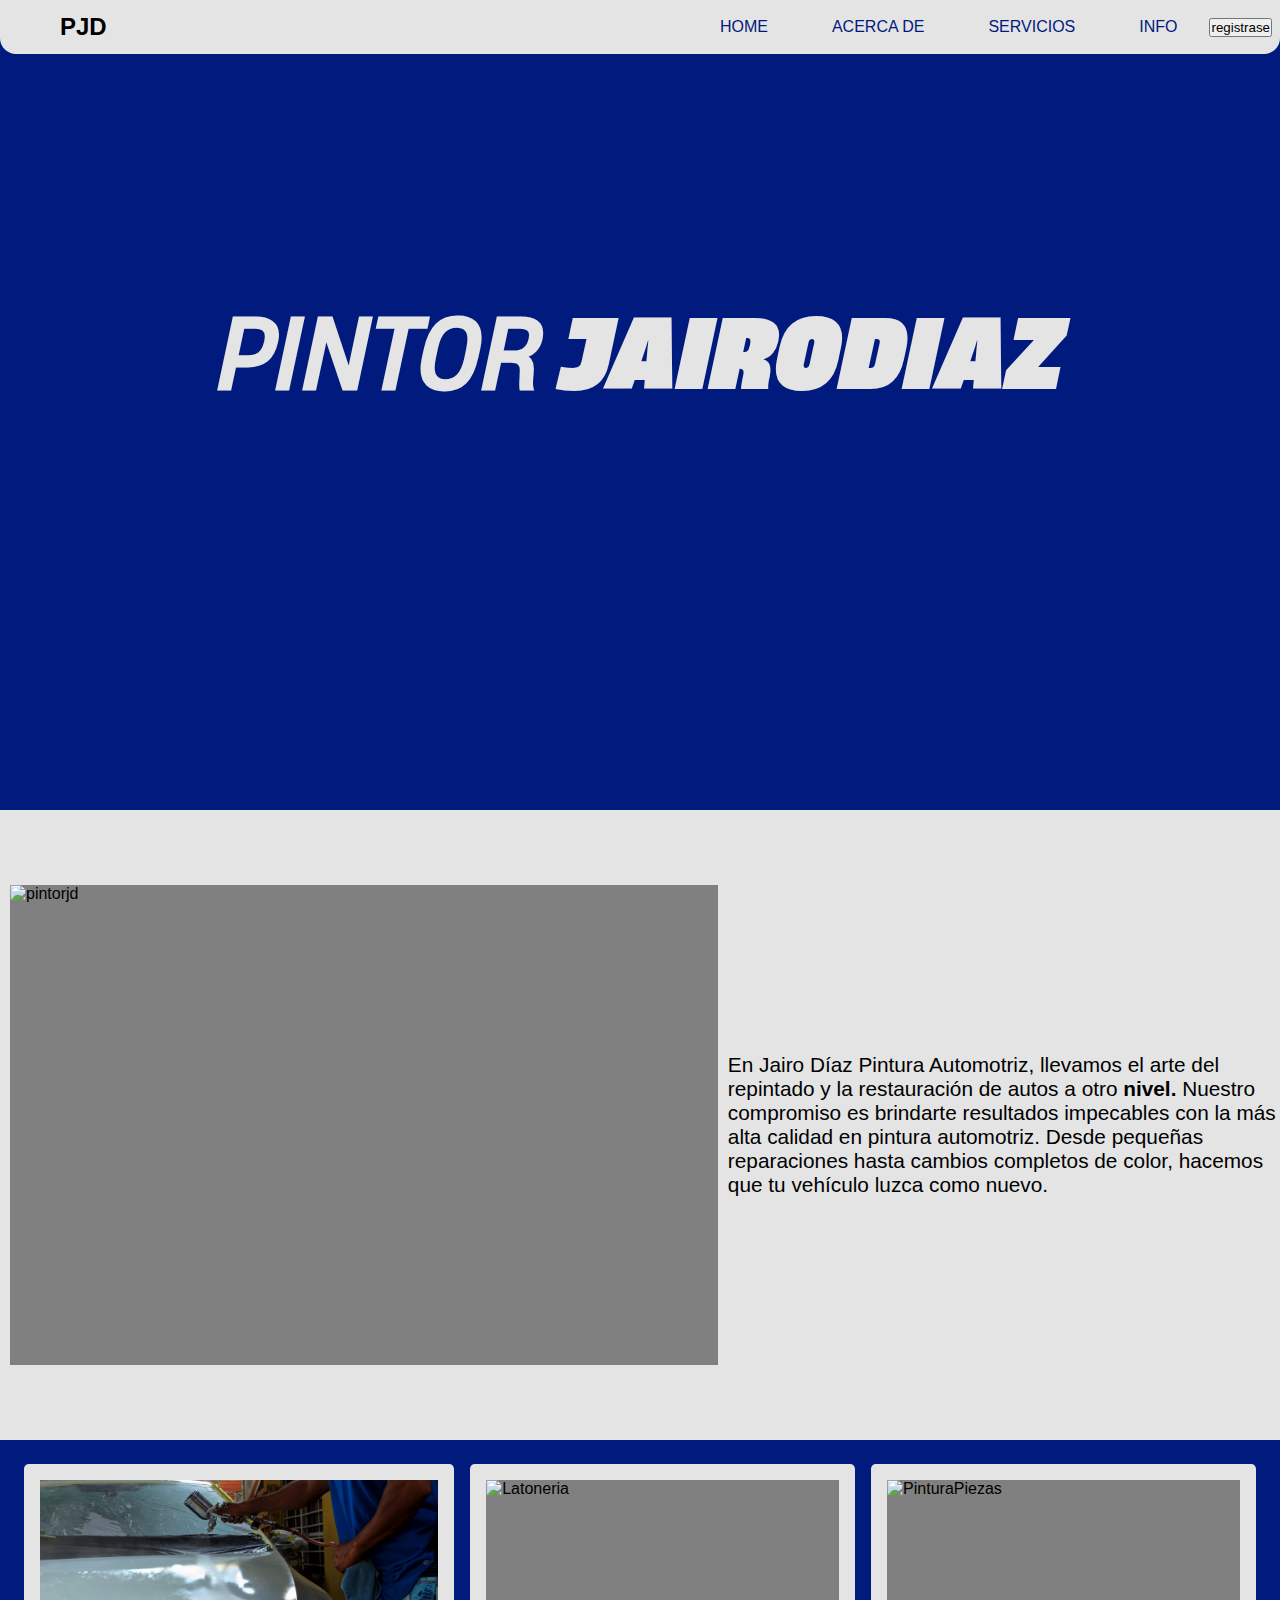
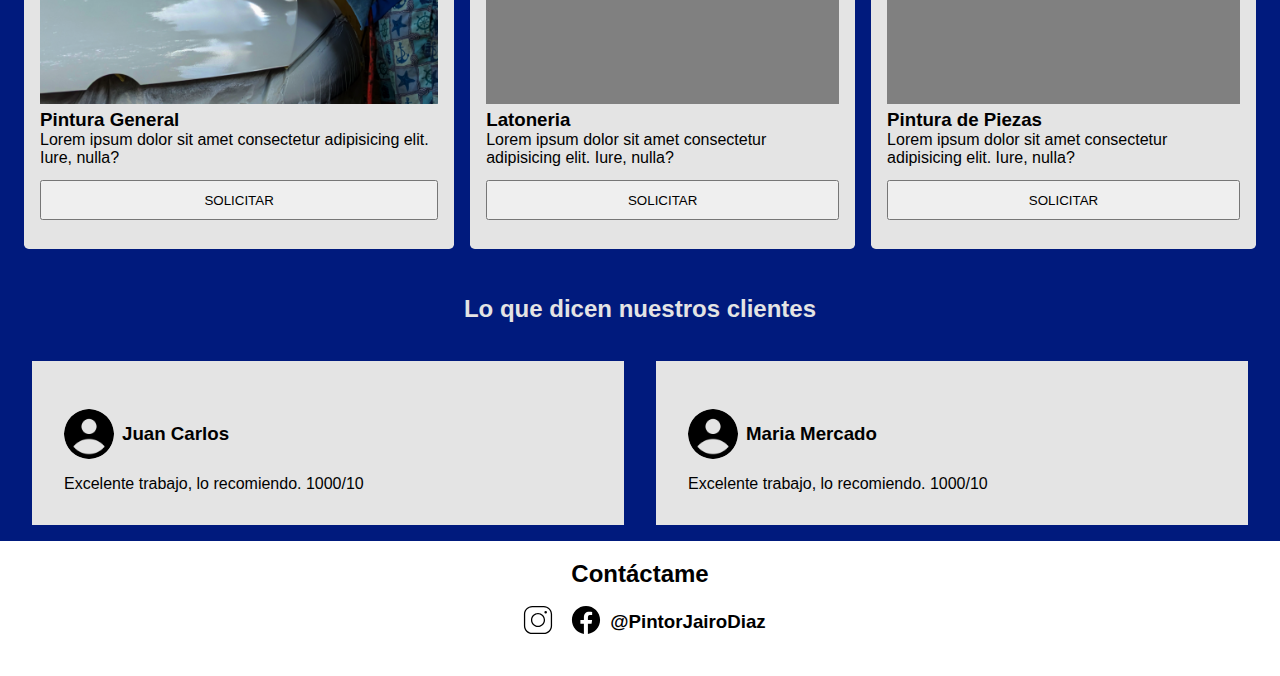
==== index.html @ e276ff49 "responsive" ====
<!DOCTYPE html>
<html lang="ES">
<head>
    <meta charset="UTF-8">
    <meta name="viewport" content="width=device-width, initial-scale=1.0">
    <title>Pintor Jairo Diaz</title>
    <link rel="stylesheet" href="styles.css">
</head>
<body>
    <header id="home">
        <nav>
            <h2>PJD</h2>
            <ul>
                <li><a href="#home">HOME</a></li>
                <li><a href="#acerca-de-mi">ACERCA DE</a></li>
                <li><a href="#Servicios">SERVICIOS</a></li>
                <li><a href="#info" >INFO</a></li>
                
            <a href="registrer.html"><button>registrase</button></a>
            </ul>
        </nav>

        <div class="header-text">
            <h1 class="header-text_1">PINTOR</h1><h1 class="header-text_2">JAIRODIAZ </h1>
        </div>

    </header>

    <section id="acerca-de-mi">
        <img src="#" alt="pintorjd">
        <p>En Jairo Díaz Pintura Automotriz, llevamos el arte del repintado y la restauración de autos a otro <b>nivel. </b>Nuestro compromiso es brindarte resultados impecables con la más alta calidad en pintura automotriz. Desde pequeñas reparaciones hasta cambios completos de color, hacemos que tu vehículo luzca como nuevo.</p>
    </section>

    <section id="Servicios">
        <div id="pintura-general" class="servicios-cap">
            <img src="imgs/pintura-general.png" alt="PinturaGeneral">
            <h3>Pintura General</h3>
            <p>Lorem ipsum dolor sit amet consectetur adipisicing elit. Iure, nulla?</p>
            <button type="button">SOLICITAR</button>
        </div>

        <div id="latoneria" class="servicios-cap">
            <img src="#" alt="Latoneria">
            <h3>Latoneria</h3>
            <p>Lorem ipsum dolor sit amet consectetur adipisicing elit. Iure, nulla?</p>
            <button type="button">SOLICITAR</button>
        </div>

        <div id="pintura-piezas" class="servicios-cap">
            <img src="imgs/pintura-piezas.png" alt="PinturaPiezas">
            <h3>Pintura de Piezas</h3>
            <p>Lorem ipsum dolor sit amet consectetur adipisicing elit. Iure, nulla?</p>
            <button type="button">SOLICITAR</button>
        </div>
        
    </section>

    <section id="reseñas">
        <h2 class="reseñas_text">Lo que dicen nuestros clientes</h2>
        <div class="reseñas_cards">

            <div class="resenas_cards-1 resenas_card">
                <div class="resenas_card-title">
                    <img src="imgs/user1.png" alt="icon">
                    <h3>Juan Carlos</h3>
                </div>
                <p>Excelente trabajo, lo recomiendo. 1000/10</p>
            </div>

            <div class="resenas_cards-2 resenas_card">
                <div class="resenas_card-title">
                    <img src="imgs/user1.png" alt="icon">
                    <h3>Maria Mercado</h3>
                </div>
                <p>Excelente trabajo, lo recomiendo. 1000/10</p>
            </div>

        </div>
    </section>

    <footer id="info">
        <h2>Contáctame</h2>
        <div class="redesSociales">
            <a href="https://www.instagram.com/pintor_jairodiaz/" target="_blank"><img src="imgs/instagram.svg" alt="ig"></a>
            <a href="https://www.facebook.com/profile.php?id=100071466829024" target="_blank"><img src="imgs/facebook.svg" alt="fb"></a>
            <h3>@PintorJairoDiaz</h3>
        </div>
    </footer>
    
    <script src="registrer.js"></script>
</body>
</html>
---- styles.css ----
:root{
    --blue : #001a7d;
    --gray :  #e4e4e4;
}

*{
    margin: 0;
    padding: 0;
    box-sizing: border-box;
}

@font-face {
    font-family: "heading-now";
    src: url('imgs/fonts/HeadingNowTrial-68HeavyItalic.ttf');
    font-weight: normal;
    font-style: normal;
}

@font-face {
    font-family: "heading-now-light";
    src: url('imgs/fonts/HeadingNowTrial-64RegularItalic.ttf');
}


body{
    font-family: Arial, Helvetica, sans-serif;
}

header{
    height: 90vh;
    width: auto;
    background-color: var(--blue);
/*    background-image: url(imgs/banner.png); */
    background-position: center;
    background-size: cover;
}

header nav{ /* barra de navegacion*/
    position: fixed; 
    top: 0;
    width: 100%;
    height: 6vh;
    display: flex;
    flex-direction: row;
    justify-content: space-between;
    align-items: center;
    z-index: 1000;
    background-color: var(--gray);
    border-radius: 0em 0em 1em 1em;
}

header nav h2{ margin: 0em 2.5em; }

nav ul{
    list-style: none;
    margin: 0em 0.5em;
    display: flex;
    align-items: center;
    justify-content: space-between;
}

nav ul li{
    display: inline;
    margin: 0em 2em;
}

nav ul li a{
    text-decoration: none;
    color: var(--blue);
}

nav ul li a:hover{
    color: #0733e4;
}

.header-text{
    display: flex;
    justify-content: center;
    align-items: center;
    height: 78vh;
    font-size: 3em;
    color: var(--gray);
}

.header-text_1 {
    font-family: "heading-now-light";
    margin-right: 0.2em;
}

.header-text_2 {
    font-family: "heading-now";
}

/* -------------ACERCA DE MI----------- */


#acerca-de-mi{
    height: 70vh;
    background-color: var(--gray);
    width: auto;
    display: flex;
    justify-content: center;
    align-items: center;
}

#acerca-de-mi img{
    background-color: gray;
    display: block;
    height: 30em;
    width: 50em;
    margin: 10px;
}

#acerca-de-mi p{
    width: 30em;
    font-size: 1.3em;
}

/* -------------SERVICIOS----------- */

#Servicios{
    height: auto;
    padding: 1em;
    width: auto;
    display: flex;
    justify-content: space-evenly;
    align-items: center;
    background-color: var(--blue);
}

.servicios-cap{
    display: flex;
    flex-direction: column;
    background-color: var(--gray);
    border-radius: 0.3em;
    padding: 1em;
    height: auto;
    width: auto;
    margin: 0.5em;

}

.servicios-cap img{
    width: auto;
    height: 14em;
    background-color: gray;
    object-fit: cover;
    margin-bottom: 0.3em;
    background-size: cover;
}

.servicios-cap p{
    width: auto;
}

.servicios-cap button{
    height: 3em;
    margin: 1em 0em;
    width: auto;
}

#reseñas {
    background-color: var(--blue);
    height: auto;
}

.reseñas_text{
    background-color: var(--blue);
    width: 100%;
    display: block;
    text-align: center;
    padding: 0.9em;
    color: var(--gray);
}

.reseñas_cards{
    background-color: var(--blue);
    display: flex;
    justify-content: center;
    align-items: center;
    padding: 1em;
}

.resenas_card{
    background-color: var(--gray);
    width: 50em;
    height: auto;
    margin: 0em 1em;
    padding: 2em;
}

.resenas_card-title{
    display: flex;
    margin: 1em 0em;
    align-items: center;
}

.resenas_card img{
    margin: 0em 0.5em 0em 0em;
    height: 50px;
    width: 50px;
    border-radius: 50%;
}

footer{
    display: flex;
    flex-direction: column;
    justify-content: center;
    align-items: center;
    height: 15vh;
}

.redesSociales{
    display: flex;
    justify-content: center;
    align-items: center;
    margin: 1em 0em;
}

.redesSociales img{
    height: 2em;
    width: 2em;
    margin: 0em 0.5em;
}


/*--- TABLETS ---*/

@media (min-width: 601px) and (max-width: 1024px) {

    #Servicios{
        display: block;
        padding: 0em 12em;
    }

}
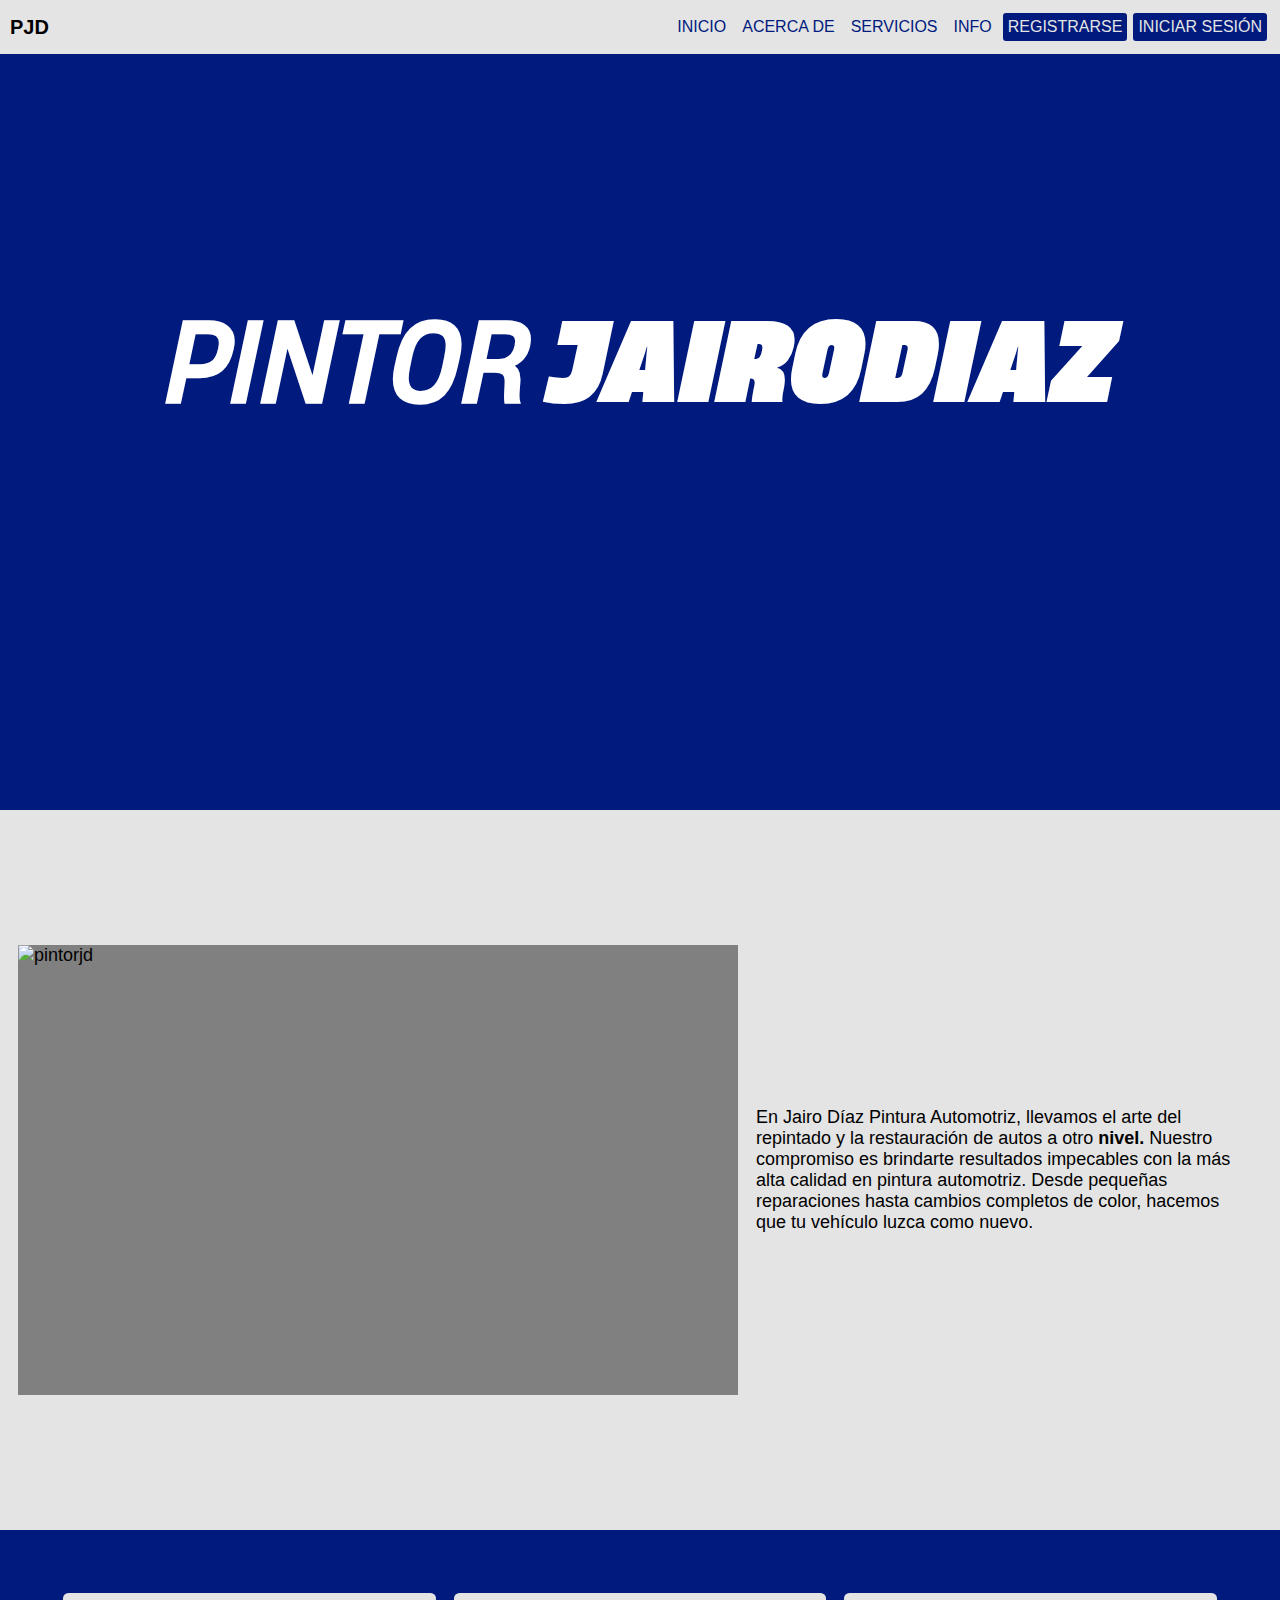
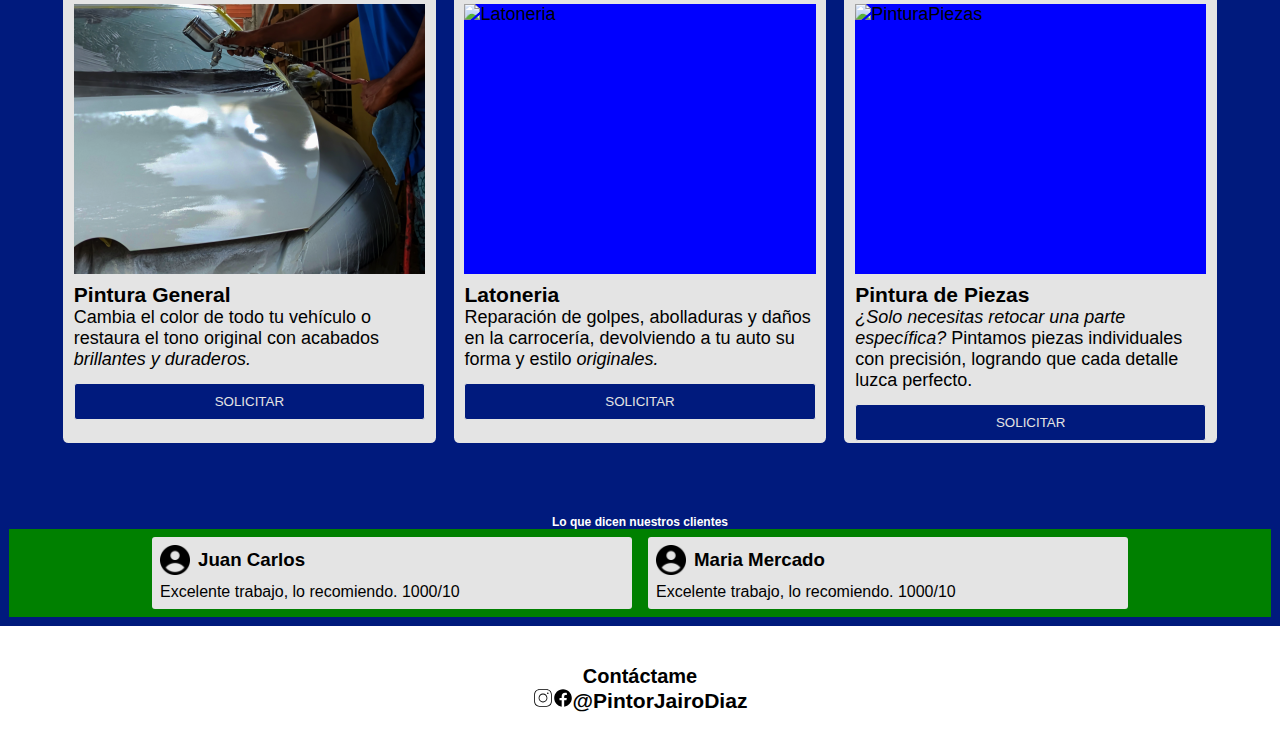
==== commit 72686e99: "masresponsive" ====
--- a/index.html
+++ b/index.html
@@ -11,12 +11,13 @@
         <nav>
             <h2>PJD</h2>
             <ul>
-                <li><a href="#home">HOME</a></li>
+                <li><a href="#home">INICIO</a></li>
                 <li><a href="#acerca-de-mi">ACERCA DE</a></li>
                 <li><a href="#Servicios">SERVICIOS</a></li>
                 <li><a href="#info" >INFO</a></li>
                 
-            <a href="registrer.html"><button>registrase</button></a>
+            <a href="registrer.html"><button class="registrar">REGISTRARSE</button></a>
+            <a href="registrer.html"><button class="iniciar">INICIAR SESIÓN</button></a>
             </ul>
         </nav>
 
@@ -31,25 +32,25 @@
         <p>En Jairo Díaz Pintura Automotriz, llevamos el arte del repintado y la restauración de autos a otro <b>nivel. </b>Nuestro compromiso es brindarte resultados impecables con la más alta calidad en pintura automotriz. Desde pequeñas reparaciones hasta cambios completos de color, hacemos que tu vehículo luzca como nuevo.</p>
     </section>
 
-    <section id="Servicios">
+    <section id="servicios">
         <div id="pintura-general" class="servicios-cap">
             <img src="imgs/pintura-general.png" alt="PinturaGeneral">
             <h3>Pintura General</h3>
-            <p>Lorem ipsum dolor sit amet consectetur adipisicing elit. Iure, nulla?</p>
+            <p>Cambia el color de todo tu vehículo o restaura el tono original con acabados <i>brillantes y duraderos.</i></p>
             <button type="button">SOLICITAR</button>
         </div>
 
         <div id="latoneria" class="servicios-cap">
             <img src="#" alt="Latoneria">
             <h3>Latoneria</h3>
-            <p>Lorem ipsum dolor sit amet consectetur adipisicing elit. Iure, nulla?</p>
+            <p>Reparación de golpes, abolladuras y daños en la carrocería, devolviendo a tu auto su forma y estilo <i>originales.</i></p>
             <button type="button">SOLICITAR</button>
         </div>
 
         <div id="pintura-piezas" class="servicios-cap">
             <img src="imgs/pintura-piezas.png" alt="PinturaPiezas">
             <h3>Pintura de Piezas</h3>
-            <p>Lorem ipsum dolor sit amet consectetur adipisicing elit. Iure, nulla?</p>
+            <p><i>¿Solo necesitas retocar una parte específica?</i> Pintamos piezas individuales con precisión, logrando que cada detalle luzca perfecto.</p>
             <button type="button">SOLICITAR</button>
         </div>
         
--- a/styles.css
+++ b/styles.css
@@ -24,61 +24,56 @@
 
 body{
     font-family: Arial, Helvetica, sans-serif;
-}
-
-header{
-    height: 90vh;
-    width: auto;
-    background-color: var(--blue);
-/*    background-image: url(imgs/banner.png); */
-    background-position: center;
-    background-size: cover;
-}
-
-header nav{ /* barra de navegacion*/
-    position: fixed; 
-    top: 0;
-    width: 100%;
-    height: 6vh;
+    width: 100vw;
+    margin: 0;
+    font-size: 16px;
+}
+
+#home{
+    background-color: var(--blue);
+    height: 80vh;
+}
+
+#home h2{
+    font-size: 16px;
+}
+
+#home nav{
+    width: 100vw;
+    height: auto;
+    position: fixed;
+    background-color: var(--gray);
+    display: flex;
+    justify-content: space-between;
+    align-items: center;
+    padding: 10px;
+    font-size: 0px;
+    z-index: 100;
+}
+
+#home nav ul{
+    list-style: none;
     display: flex;
     flex-direction: row;
-    justify-content: space-between;
-    align-items: center;
-    z-index: 1000;
-    background-color: var(--gray);
-    border-radius: 0em 0em 1em 1em;
-}
-
-header nav h2{ margin: 0em 2.5em; }
-
-nav ul{
-    list-style: none;
-    margin: 0em 0.5em;
-    display: flex;
-    align-items: center;
-    justify-content: space-between;
-}
-
-nav ul li{
-    display: inline;
-    margin: 0em 2em;
-}
-
-nav ul li a{
+    justify-content: center;
+    align-items: center;
+}
+
+#home nav ul li a{
     text-decoration: none;
     color: var(--blue);
-}
-
-nav ul li a:hover{
-    color: #0733e4;
-}
-
-.header-text{
-    display: flex;
-    justify-content: center;
-    align-items: center;
-    height: 78vh;
-    font-size: 3em;
+    margin: 0em 0.5em;
+}
+
+#home nav a button{
+    width: auto;
+    padding: 5px;
+    font-size: 6px;
+    margin: 0em 0.5em;
+    border: none;
+    border-radius: 3px;
+    margin: 3px;
+    background-color: var(--blue);
     color: var(--gray);
 }
 
@@ -91,41 +86,48 @@
     font-family: "heading-now";
 }
 
-/* -------------ACERCA DE MI----------- */
+#home .header-text{
+    display: flex;
+    justify-content: center;
+    align-items: center;
+    height: 80vh;
+    color: white;
+}
+
 
 
 #acerca-de-mi{
-    height: 70vh;
+    width: auto;
+    height: 60vh;
+    display: flex;
+    flex-direction: column;
+    justify-content: center;
+    align-items: center;
     background-color: var(--gray);
-    width: auto;
-    display: flex;
-    justify-content: center;
-    align-items: center;
+    padding: 1em;
 }
 
 #acerca-de-mi img{
     background-color: gray;
     display: block;
-    height: 30em;
-    width: 50em;
-    margin: 10px;
+    min-height: 10em;
+    min-width: 18em;
 }
 
 #acerca-de-mi p{
-    width: 30em;
-    font-size: 1.3em;
-}
-
-/* -------------SERVICIOS----------- */
-
-#Servicios{
+    max-width: 18em;
+    margin-top: 1em;
     height: auto;
-    padding: 1em;
-    width: auto;
-    display: flex;
-    justify-content: space-evenly;
-    align-items: center;
-    background-color: var(--blue);
+    position: relative;
+}
+
+#servicios{
+    display: flex;
+    flex-direction: column;
+    justify-content: center;
+    align-items: center;
+    background-color: var(--blue);
+    padding: 3em;
 }
 
 .servicios-cap{
@@ -133,73 +135,67 @@
     flex-direction: column;
     background-color: var(--gray);
     border-radius: 0.3em;
-    padding: 1em;
+    padding: 0.6em;
     height: auto;
     width: auto;
     margin: 0.5em;
-
-}
-
-.servicios-cap img{
-    width: auto;
-    height: 14em;
+}
+
+.servicios-cap p{
+    max-width: 100%;
+}
+
+#servicios img{
+    margin-bottom: 0.5em;
+    object-fit: cover;
+    max-height: 10em;
     background-color: gray;
-    object-fit: cover;
-    margin-bottom: 0.3em;
-    background-size: cover;
-}
-
-.servicios-cap p{
-    width: auto;
 }
 
 .servicios-cap button{
+    width: auto;
     height: 3em;
+    border: 1px solid var(--gray);
+    padding: 10px;
+    border-radius: 3px;
     margin: 1em 0em;
-    width: auto;
-}
-
-#reseñas {
-    background-color: var(--blue);
-    height: auto;
+    background-color: var(--blue);
+    color: var(--gray);
+    transition: 0.3s;
+}
+
+#reseñas{
+    padding: 0.5em;
+    background-color: var(--blue);
 }
 
 .reseñas_text{
-    background-color: var(--blue);
-    width: 100%;
-    display: block;
+    color: white;
     text-align: center;
-    padding: 0.9em;
-    color: var(--gray);
-}
-
-.reseñas_cards{
-    background-color: var(--blue);
-    display: flex;
-    justify-content: center;
-    align-items: center;
-    padding: 1em;
+    font-size: 12px;
 }
 
 .resenas_card{
+    display: flex;
+    flex-direction: column;
     background-color: var(--gray);
-    width: 50em;
-    height: auto;
-    margin: 0em 1em;
-    padding: 2em;
+    margin: 0.5em;
+    padding: 0.5em;
+    border-radius: 3px;
+    font-size: 13px;
+    width: auto;
 }
 
 .resenas_card-title{
     display: flex;
-    margin: 1em 0em;
-    align-items: center;
+    align-items: center;
+    margin-bottom: 0.5em;
 }
 
 .resenas_card img{
-    margin: 0em 0.5em 0em 0em;
-    height: 50px;
-    width: 50px;
-    border-radius: 50%;
+    width: 30px;
+    margin-right: 0.5em;
+    display: inline;
 }
 
 footer{
@@ -207,30 +203,162 @@
     flex-direction: column;
     justify-content: center;
     align-items: center;
-    height: 15vh;
+    height: 7em;
+}
+
+footer h2{
+    font-size: 20px;
 }
 
 .redesSociales{
-    display: flex;
-    justify-content: center;
-    align-items: center;
-    margin: 1em 0em;
+
+    display: flex;
+    flex-direction: row;
+    justify-content: center;
+    align-items: center;
 }
 
 .redesSociales img{
-    height: 2em;
-    width: 2em;
-    margin: 0em 0.5em;
-}
-
-
-/*--- TABLETS ---*/
-
-@media (min-width: 601px) and (max-width: 1024px) {
-
-    #Servicios{
-        display: block;
-        padding: 0em 12em;
-    }
-
-}+    width: 20px;
+}
+
+/*--- TABLETS ---   */
+
+@media (min-width: 601px) and (max-width: 768px){
+
+    body{
+        font-size: 18px;
+    }
+
+    #home nav{
+        font-size: 12px;
+    }
+
+    #home nav a button{
+        font-size: 12px;
+    }
+
+    #acerca-de-mi img{
+        min-width: 25em;
+        min-height: 14em;
+    }
+
+    #acerca-de-mi p{
+        min-width: 25em;
+    }
+
+    .servicios-cap{
+        max-width: 28em;
+        max-height: 30em;
+    }
+
+    #servicios img{
+       background-color: green;
+       width: 100%;
+       max-height: 12em;
+    }
+
+    .reseñas_text{
+        font-size: 16px;
+    }
+
+    .reseñas_cards{
+        display: flex;
+        justify-content: center;
+        align-items: center;
+    }
+
+}
+
+/*--- escritorio ---*/
+
+@media (min-width: 769px) and (max-width: 2560px){
+    
+    body{
+        font-size: 18px;
+    }
+
+    #home{
+        height: 90vh;
+    }
+
+    #home .header-text{
+        font-size: 3em;
+        font-family: ;
+    }
+
+    #home nav{
+        font-size: 16px;
+    }
+
+    #home h2{
+        font-size: 20px;
+    }
+
+    #home nav a button{
+        font-size: 16px;
+    }
+
+    #acerca-de-mi{
+        display: flex;
+        flex-direction: row;
+        justify-content: center;
+        align-items: center;
+        height: 40em;
+    }
+
+    #acerca-de-mi p{
+        max-width: 30em;
+        margin: 1em;
+        font-size: 18px;
+    }
+
+    #acerca-de-mi img{
+        min-height: 25em;
+        min-width: 40em;
+    }
+
+    /*---------------------------*/
+
+    #servicios{
+        display: flex;
+        flex-direction: row;
+        justify-content: center;
+        align-items: center;
+    }
+
+    .servicios-cap{
+        min-width: 20em;
+        height: 25em;
+    }
+
+    .servicios-cap p{
+        max-width: 30em;
+    }
+
+    #servicios img{
+       background-color: green;
+       width: 100%;
+       min-height: 15em;
+    }
+
+    #servicios .servicios-cap img{
+        background-color: blue;
+        height: 10em;
+    }
+
+    .resenas_card{
+        font-size: 16px;
+        min-width: 30em;
+        max-width: 2em;
+    }
+
+    .reseñas_cards{
+        display: flex;
+        justify-content: center;
+        align-items: center;
+        background-color: green;
+    }
+}
+
+
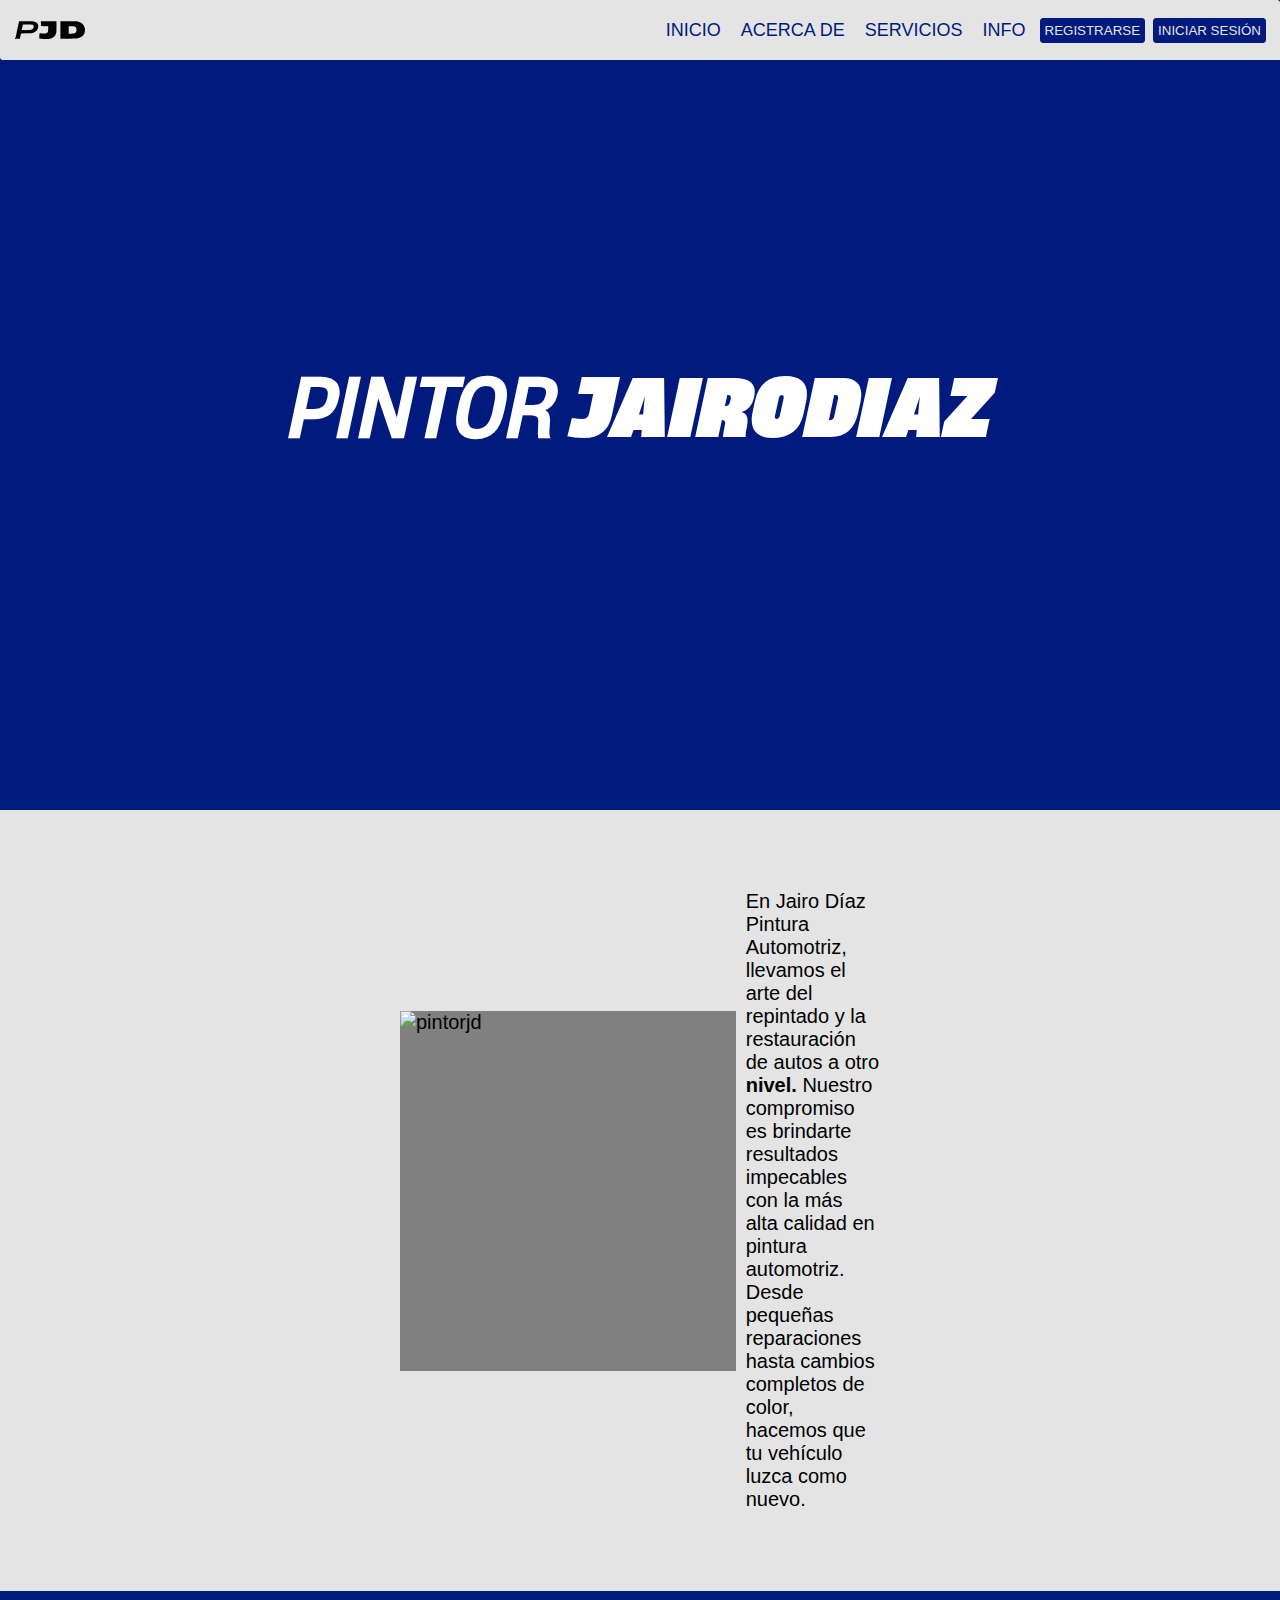
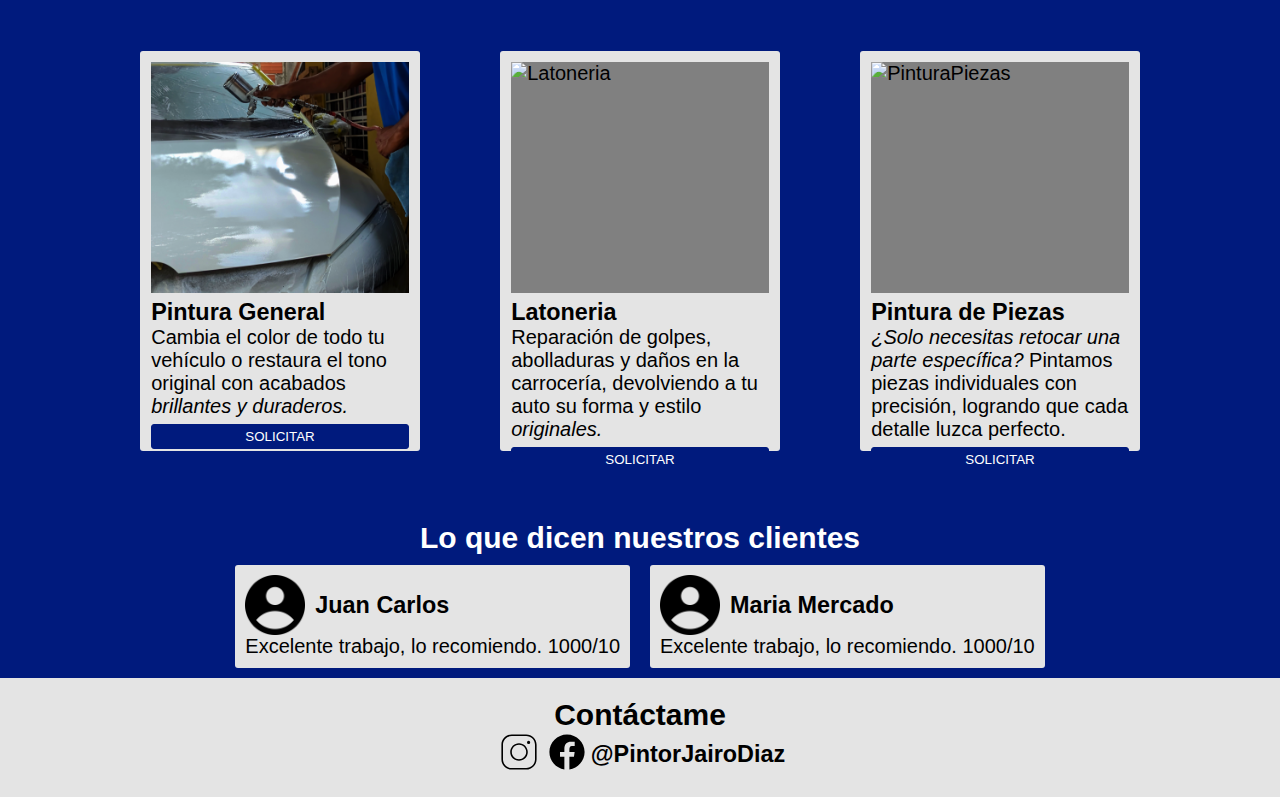
==== commit 41cbddd9: "favicon entre mas cosas" ====
--- a/index.html
+++ b/index.html
@@ -5,19 +5,20 @@
     <meta name="viewport" content="width=device-width, initial-scale=1.0">
     <title>Pintor Jairo Diaz</title>
     <link rel="stylesheet" href="styles.css">
+    <link rel="shortcut icon" href="imgs/pjdlogo.svg" type="image/x-icon">
 </head>
 <body>
     <header id="home">
         <nav>
-            <h2>PJD</h2>
+            <img src="imgs/pjdlogo.svg" alt="lgo">
             <ul>
                 <li><a href="#home">INICIO</a></li>
                 <li><a href="#acerca-de-mi">ACERCA DE</a></li>
-                <li><a href="#Servicios">SERVICIOS</a></li>
+                <li><a href="#servicios">SERVICIOS</a></li>
                 <li><a href="#info" >INFO</a></li>
                 
             <a href="registrer.html"><button class="registrar">REGISTRARSE</button></a>
-            <a href="registrer.html"><button class="iniciar">INICIAR SESIÓN</button></a>
+            <a href="iniciar.html"><button class="iniciar">INICIAR SESIÓN</button></a>
             </ul>
         </nav>
 
@@ -56,20 +57,20 @@
         
     </section>
 
-    <section id="reseñas">
+    <section class="reseñas">
         <h2 class="reseñas_text">Lo que dicen nuestros clientes</h2>
         <div class="reseñas_cards">
 
-            <div class="resenas_cards-1 resenas_card">
-                <div class="resenas_card-title">
+            <div class="resenas_cards-1 reseñas_card">
+                <div class="reseñas_card-title">
                     <img src="imgs/user1.png" alt="icon">
                     <h3>Juan Carlos</h3>
                 </div>
                 <p>Excelente trabajo, lo recomiendo. 1000/10</p>
             </div>
 
-            <div class="resenas_cards-2 resenas_card">
-                <div class="resenas_card-title">
+            <div class="resenas_cards-2 reseñas_card">
+                <div class="reseñas_card-title">
                     <img src="imgs/user1.png" alt="icon">
                     <h3>Maria Mercado</h3>
                 </div>
--- a/styles.css
+++ b/styles.css
@@ -21,60 +21,66 @@
     src: url('imgs/fonts/HeadingNowTrial-64RegularItalic.ttf');
 }
 
-
 body{
+    font-size: 16px;
     font-family: Arial, Helvetica, sans-serif;
-    width: 100vw;
-    margin: 0;
-    font-size: 16px;
-}
-
-#home{
-    background-color: var(--blue);
-    height: 80vh;
-}
-
-#home h2{
-    font-size: 16px;
-}
+}
+
+/*--- barra de navegacion ---*/
 
 #home nav{
-    width: 100vw;
-    height: auto;
+    background-color: var(--gray);
+    display: flex;
+    justify-content: space-between;
+    align-items: center;
+    padding: 0em 0.5em;
+    height: 3em;
     position: fixed;
-    background-color: var(--gray);
-    display: flex;
-    justify-content: space-between;
-    align-items: center;
-    padding: 10px;
-    font-size: 0px;
-    z-index: 100;
+    width: 100%;
+    top: 0;
+    border-radius: 0px 3px;
+}
+
+#home img{
+    width: 80px;
 }
 
 #home nav ul{
     list-style: none;
     display: flex;
-    flex-direction: row;
-    justify-content: center;
-    align-items: center;
-}
-
-#home nav ul li a{
-    text-decoration: none;
-    color: var(--blue);
-    margin: 0em 0.5em;
-}
-
-#home nav a button{
-    width: auto;
-    padding: 5px;
-    font-size: 6px;
-    margin: 0em 0.5em;
+    font-size: 0;
+}
+
+#home nav ul li a:hover{
+    transition: 0.2s;
+    text-decoration: overline;
+}
+
+#home nav ul button{
     border: none;
+    margin: 0em 0.3em;
+    padding: 0.3em;
     border-radius: 3px;
-    margin: 3px;
+    transition: 0.3s;
     background-color: var(--blue);
     color: var(--gray);
+    border: 1px var(--blue) solid;
+}
+
+#home nav ul button:hover{
+    background-color: var(--gray);
+    color: var(--blue);
+    border: 1px #001a7d solid;
+}
+
+/*--- home ---*/
+
+#home {
+    height: 90vh;
+    background-color: var(--blue);
+    display: flex;
+    justify-content: center;
+    align-items: center;
 }
 
 .header-text_1 {
@@ -86,279 +92,311 @@
     font-family: "heading-now";
 }
 
-#home .header-text{
-    display: flex;
-    justify-content: center;
-    align-items: center;
-    height: 80vh;
+.header-text{
+    display: flex;
+    text-align: center;
     color: white;
 }
 
-
+/*--- acerca de mi ---*/
 
 #acerca-de-mi{
-    width: auto;
-    height: 60vh;
+    background-color: var(--gray);
     display: flex;
     flex-direction: column;
     justify-content: center;
     align-items: center;
-    background-color: var(--gray);
-    padding: 1em;
+    padding: 4em 1em;
 }
 
 #acerca-de-mi img{
     background-color: gray;
-    display: block;
-    min-height: 10em;
-    min-width: 18em;
+    width: 90%;
+    height: 14em;
+    margin-bottom: 1em;
+
 }
 
 #acerca-de-mi p{
-    max-width: 18em;
-    margin-top: 1em;
-    height: auto;
-    position: relative;
-}
+    width: 90%;
+}
+
+/*--- servicios ---*/
 
 #servicios{
+    background-color: var(--blue);
     display: flex;
     flex-direction: column;
     justify-content: center;
     align-items: center;
+    padding: 2.4em;
+}
+
+#servicios .servicios-cap{
+    background-color: var(--gray);
+    align-items: center;
+    margin: 0.2em;
+    padding: 0.3em;
+    border-radius: 3px;
+    display: flex;
+    flex-direction: column;
+    align-items: flex-start;
+    justify-content: space-between;
+}
+
+#servicios .servicios-cap img{
+    width: 100%;
+    object-fit: cover;
+    max-height: 13em;
+    background-color: gray;
+}
+
+#servicios .servicios-cap button{
+    width: 100%;
+    padding: 0.3em;
+    margin-top: 0.5em;
+    border: 1px var(--blue) solid;
     background-color: var(--blue);
-    padding: 3em;
-}
-
-.servicios-cap{
+    color: white;
+    border-radius: 3px;
+    transition: 0.3s;
+}
+
+#servicios .servicios-cap button:hover{
+    background-color: var(--gray);
+    color: var(--blue);
+    border-radius: 3px;
+}
+
+/*--- reseñas ---*/
+
+.reseñas{
+    background-color: var(--blue);
     display: flex;
     flex-direction: column;
-    background-color: var(--gray);
-    border-radius: 0.3em;
-    padding: 0.6em;
-    height: auto;
-    width: auto;
-    margin: 0.5em;
-}
-
-.servicios-cap p{
-    max-width: 100%;
-}
-
-#servicios img{
-    margin-bottom: 0.5em;
-    object-fit: cover;
-    max-height: 10em;
-    background-color: gray;
-}
-
-.servicios-cap button{
-    width: auto;
-    height: 3em;
-    border: 1px solid var(--gray);
-    padding: 10px;
-    border-radius: 3px;
-    margin: 1em 0em;
-    background-color: var(--blue);
-    color: var(--gray);
-    transition: 0.3s;
-}
-
-#reseñas{
+    justify-content: center;
+    align-items: center;
     padding: 0.5em;
-    background-color: var(--blue);
-}
-
-.reseñas_text{
+}
+
+.reseñas h2{
     color: white;
-    text-align: center;
-    font-size: 12px;
-}
-
-.resenas_card{
-    display: flex;
-    flex-direction: column;
-    background-color: var(--gray);
-    margin: 0.5em;
+    margin-bottom: 10px;
+}
+
+.reseñas_cards{
+    display: flex;
+}
+
+.reseñas_card{
+    margin: 0em 0.5em;
+    background-color: var(--gray);
     padding: 0.5em;
     border-radius: 3px;
-    font-size: 13px;
-    width: auto;
-}
-
-.resenas_card-title{
-    display: flex;
-    align-items: center;
-    margin-bottom: 0.5em;
-}
-
-.resenas_card img{
-    width: 30px;
+}
+
+.reseñas_card-title{
+    display: flex;
+    align-items: center;
+}
+
+.reseñas_card-title img{
     margin-right: 0.5em;
-    display: inline;
-}
+}
+
+.reseñas img{
+    width: 3em;
+}
+
+/*--- footer ---*/
 
 footer{
+    background-color: var(--gray);
     display: flex;
     flex-direction: column;
     justify-content: center;
     align-items: center;
-    height: 7em;
-}
-
-footer h2{
-    font-size: 20px;
-}
-
-.redesSociales{
-
-    display: flex;
-    flex-direction: row;
-    justify-content: center;
-    align-items: center;
-}
-
-.redesSociales img{
-    width: 20px;
-}
-
-/*--- TABLETS ---   */
-
-@media (min-width: 601px) and (max-width: 768px){
-
-    body{
-        font-size: 18px;
+    padding: 1em;
+}
+
+footer .redesSociales{
+    display: flex;
+    justify-content: center;
+    align-items: center;
+}
+
+footer img{
+    width: 2em;
+    margin: 0em 0.2em;
+}
+
+
+/*--- TABLETS ---*/
+
+
+@media (min-width: 768px) and (max-width: 1023px) {
+    body {
+      font-size: 18px;
     }
 
     #home nav{
-        font-size: 12px;
-    }
-
-    #home nav a button{
-        font-size: 12px;
-    }
-
-    #acerca-de-mi img{
-        min-width: 25em;
-        min-height: 14em;
-    }
-
-    #acerca-de-mi p{
-        min-width: 25em;
-    }
-
-    .servicios-cap{
-        max-width: 28em;
-        max-height: 30em;
-    }
-
-    #servicios img{
-       background-color: green;
-       width: 100%;
-       max-height: 12em;
-    }
-
-    .reseñas_text{
-        font-size: 16px;
-    }
-
-    .reseñas_cards{
+
+    }
+
+    .header-text_1 {
+        font-family: "heading-now-light";
+        margin-right: 0.2em;
+        font-size: 4em;
+    }
+    
+    .header-text_2 {
+        font-family: "heading-now";
+        font-size: 4em;
+    }
+
+    #home nav ul{
         display: flex;
         justify-content: center;
         align-items: center;
-    }
-
-}
-
-/*--- escritorio ---*/
-
-@media (min-width: 769px) and (max-width: 2560px){
-    
-    body{
+        list-style: none;
         font-size: 18px;
     }
 
-    #home{
-        height: 90vh;
-    }
-
-    #home .header-text{
-        font-size: 3em;
-        font-family: ;
-    }
-
-    #home nav{
-        font-size: 16px;
-    }
-
-    #home h2{
-        font-size: 20px;
-    }
-
-    #home nav a button{
-        font-size: 16px;
-    }
+    #home nav ul li a{
+        list-style: none;
+        text-decoration: none;
+        color: var(--blue);
+        margin: 10px;
+        font-size: 18px;
+    }
+
+    /*--- acerca de mi ---*/
 
     #acerca-de-mi{
         display: flex;
         flex-direction: row;
         justify-content: center;
         align-items: center;
-        height: 40em;
+        
+    }
+
+    #acerca-de-mi img{
+        margin-right: 0.5em;
     }
 
     #acerca-de-mi p{
-        max-width: 30em;
-        margin: 1em;
-        font-size: 18px;
-    }
-
-    #acerca-de-mi img{
-        min-height: 25em;
-        min-width: 40em;
-    }
-
-    /*---------------------------*/
+        width: 90%;
+    }
+
+    /*--- servicios ---*/
 
     #servicios{
-        display: flex;
         flex-direction: row;
-        justify-content: center;
-        align-items: center;
-    }
-
-    .servicios-cap{
-        min-width: 20em;
-        height: 25em;
-    }
-
-    .servicios-cap p{
-        max-width: 30em;
-    }
-
-    #servicios img{
-       background-color: green;
-       width: 100%;
-       min-height: 15em;
-    }
+    }
+
+    #servicios .servicios-cap{
+        height: 21em;
+    }
+
 
     #servicios .servicios-cap img{
-        background-color: blue;
-        height: 10em;
-    }
-
-    .resenas_card{
-        font-size: 16px;
-        min-width: 30em;
-        max-width: 2em;
-    }
-
-    .reseñas_cards{
-        display: flex;
-        justify-content: center;
-        align-items: center;
-        background-color: green;
-    }
-}
-
-
+        width: 100%;
+        object-fit: cover;
+        min-width: 15em;
+        min-height: 10em;
+        background-color: gray;
+        margin-bottom: 0.3em;
+    } 
+
+    #servicios .servicios-cap button{
+        height: 3em;
+    }
+}
+
+@media (min-width: 1025px) {
+    body {
+        font-size: 20px;
+      }
+  
+      #home nav{
+  
+      }
+  
+      .header-text_1 {
+          font-family: "heading-now-light";
+          margin-right: 0.2em;
+          font-size: 4em;
+      }
+      
+      .header-text_2 {
+          font-family: "heading-now";
+          font-size: 4em;
+      }
+  
+      #home nav ul{
+          display: flex;
+          justify-content: center;
+          align-items: center;
+          list-style: none;
+          font-size: 18px;
+      }
+  
+      #home nav ul li a{
+          list-style: none;
+          text-decoration: none;
+          color: var(--blue);
+          margin: 10px;
+          font-size: 18px;
+      }
+  
+      /*--- acerca de mi ---*/
+  
+      #acerca-de-mi{
+          display: flex;
+          flex-direction: row;
+          justify-content: center;
+          align-items: center;
+          padding: 4em 20em;
+          
+      }
+  
+      #acerca-de-mi img{
+        margin-right: 0.5em;
+        width: 60em;
+        height: 18em;
+      }
+  
+      #acerca-de-mi p{
+          width: 100%;
+      }
+  
+      /*--- servicios ---*/
+  
+      #servicios{
+        flex-direction: row;
+        padding: 3em 5em;
+      }
+  
+      #servicios .servicios-cap{
+        height: 20em;
+        width: 100%;
+        margin: 0em 2em;
+        padding: 0.7rem;
+      }
+  
+  
+      #servicios .servicios-cap img{
+        width: 100%;
+        min-height: 61%;
+        object-fit: cover;
+        background-color: gray;
+        margin-bottom: 0.3em;
+      } 
+  
+      #servicios .servicios-cap button{
+        height: 3em;
+      }
+}
+
+
+
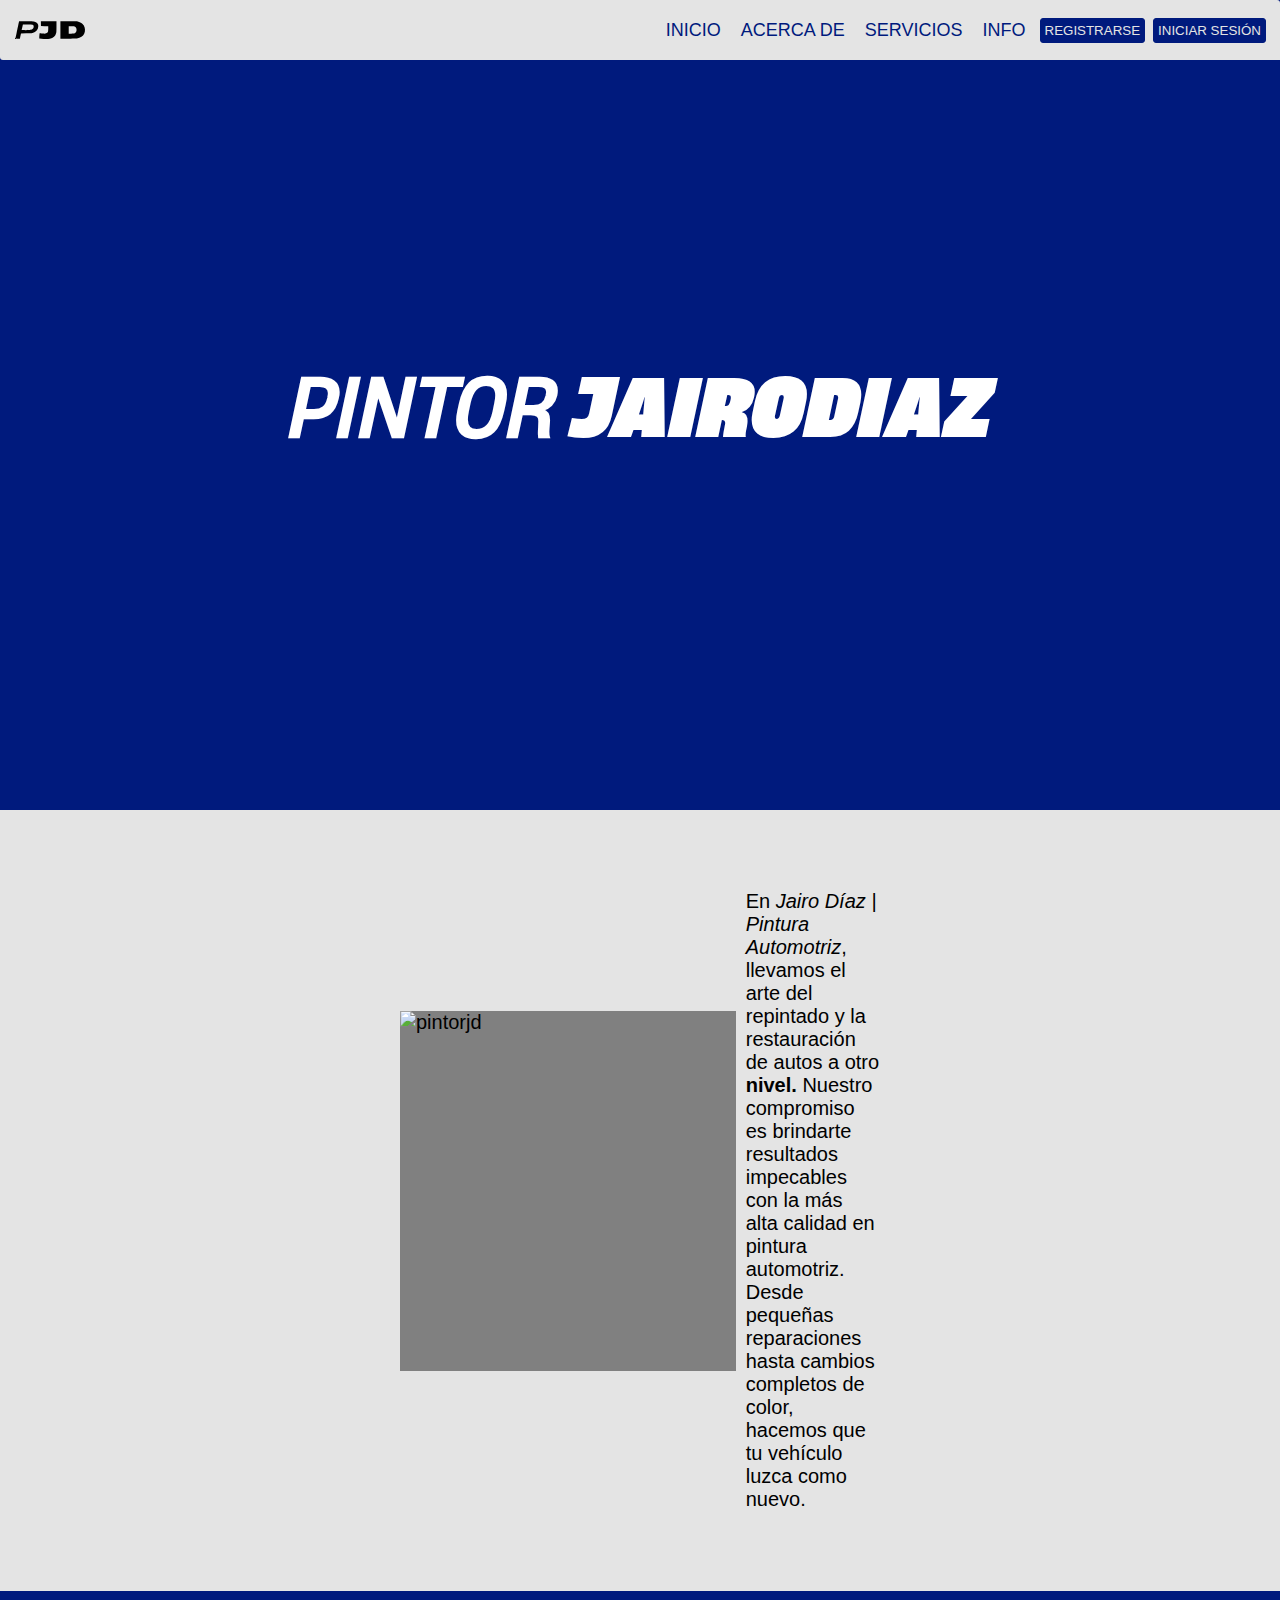
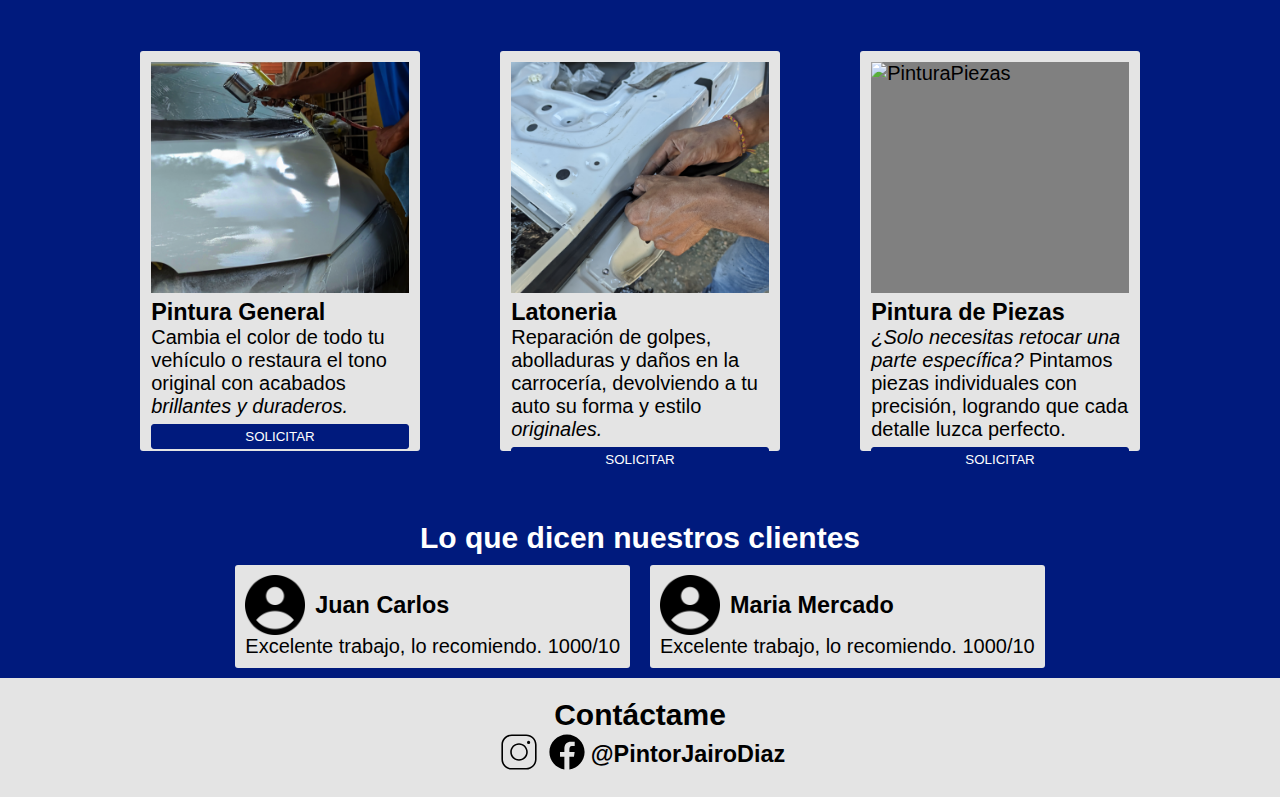
==== commit 8a067b7b: "latoneria" ====
--- a/index.html
+++ b/index.html
@@ -30,7 +30,7 @@
 
     <section id="acerca-de-mi">
         <img src="#" alt="pintorjd">
-        <p>En Jairo Díaz Pintura Automotriz, llevamos el arte del repintado y la restauración de autos a otro <b>nivel. </b>Nuestro compromiso es brindarte resultados impecables con la más alta calidad en pintura automotriz. Desde pequeñas reparaciones hasta cambios completos de color, hacemos que tu vehículo luzca como nuevo.</p>
+        <p>En <i>Jairo Díaz | Pintura Automotriz</i>, llevamos el arte del repintado y la restauración de autos a otro <b>nivel. </b>Nuestro compromiso es brindarte resultados impecables con la más alta calidad en pintura automotriz. Desde pequeñas reparaciones hasta cambios completos de color, hacemos que tu vehículo luzca como nuevo.</p>
     </section>
 
     <section id="servicios">
@@ -42,7 +42,7 @@
         </div>
 
         <div id="latoneria" class="servicios-cap">
-            <img src="#" alt="Latoneria">
+            <img src="imgs/latoneria2.jpg" alt="Latoneria">
             <h3>Latoneria</h3>
             <p>Reparación de golpes, abolladuras y daños en la carrocería, devolviendo a tu auto su forma y estilo <i>originales.</i></p>
             <button type="button">SOLICITAR</button>
@@ -89,6 +89,6 @@
         </div>
     </footer>
     
-    <script src="registrer.js"></script>
+    <script src="app.js"></script>
 </body>
 </html>--- a/styles.css
+++ b/styles.css
@@ -239,9 +239,7 @@
       font-size: 18px;
     }
 
-    #home nav{
-
-    }
+    
 
     .header-text_1 {
         font-family: "heading-now-light";
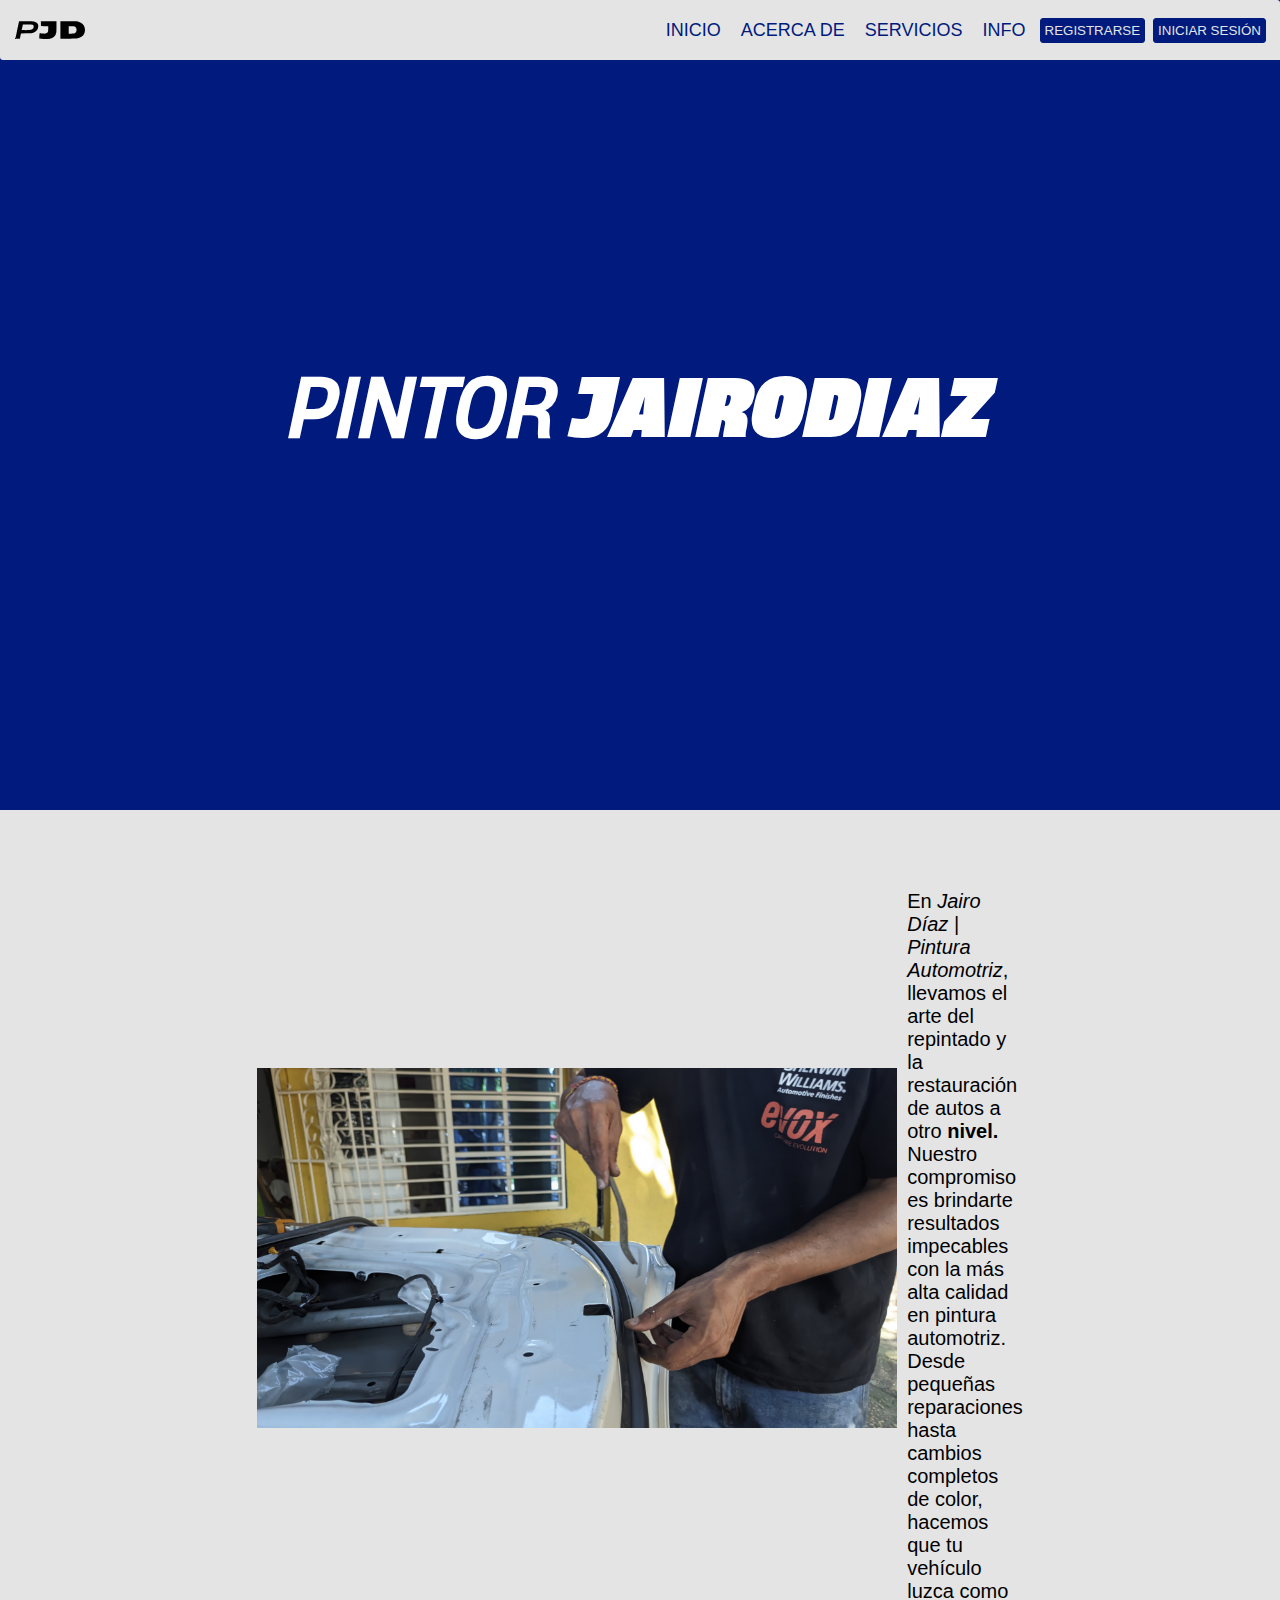
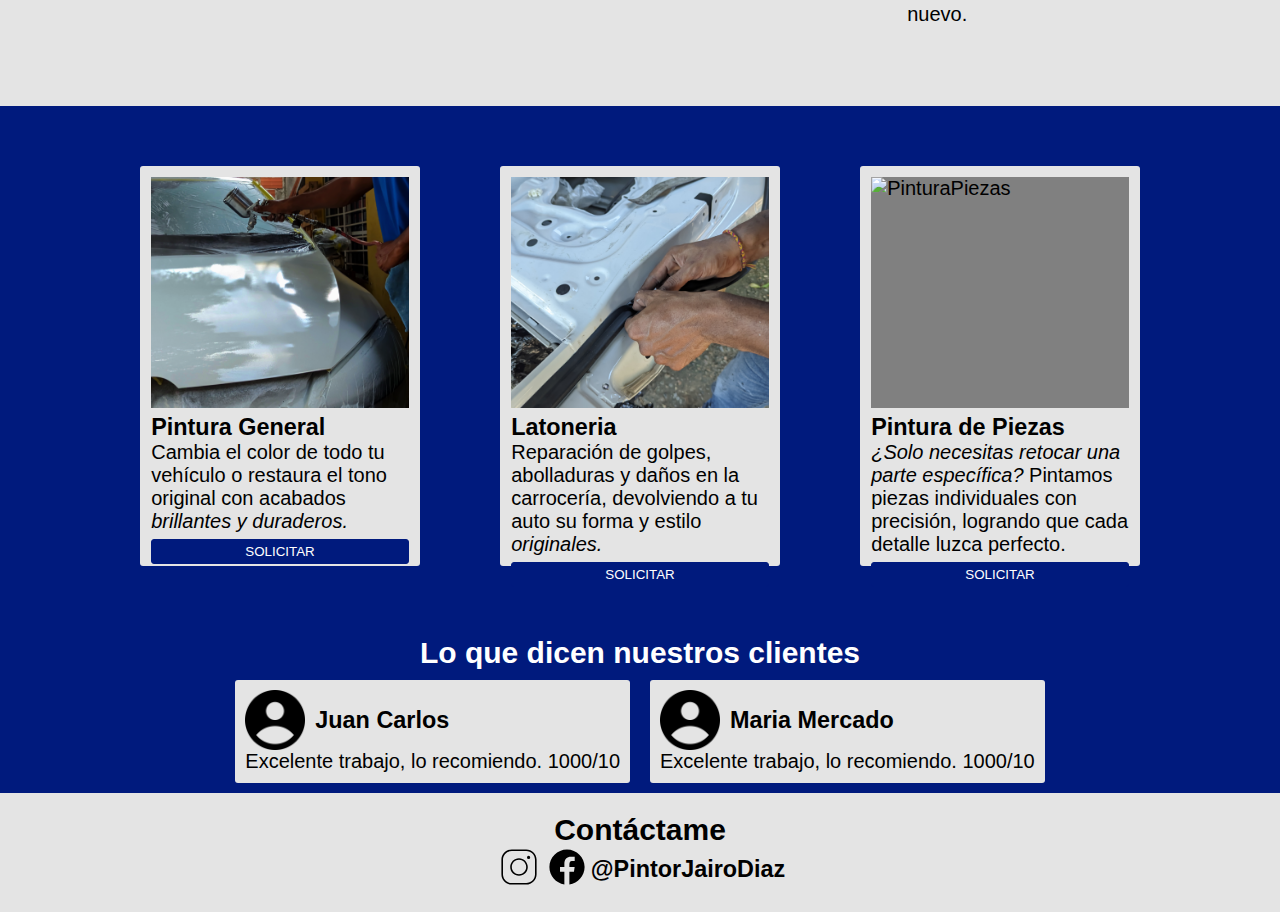
==== commit 5bd112a8: "stylesenservicios" ====
--- a/index.html
+++ b/index.html
@@ -29,7 +29,7 @@
     </header>
 
     <section id="acerca-de-mi">
-        <img src="#" alt="pintorjd">
+        <img src="imgs/latoneria1.jpg" alt="pintorjd">
         <p>En <i>Jairo Díaz | Pintura Automotriz</i>, llevamos el arte del repintado y la restauración de autos a otro <b>nivel. </b>Nuestro compromiso es brindarte resultados impecables con la más alta calidad en pintura automotriz. Desde pequeñas reparaciones hasta cambios completos de color, hacemos que tu vehículo luzca como nuevo.</p>
     </section>
 
--- a/styles.css
+++ b/styles.css
@@ -81,6 +81,7 @@
     display: flex;
     justify-content: center;
     align-items: center;
+    /* background-image: url(); */
 }
 
 .header-text_1 {
@@ -114,7 +115,6 @@
     width: 90%;
     height: 14em;
     margin-bottom: 1em;
-
 }
 
 #acerca-de-mi p{
@@ -142,6 +142,12 @@
     flex-direction: column;
     align-items: flex-start;
     justify-content: space-between;
+    transition: transform 0.3s ease;
+}
+
+#servicios .servicios-cap:hover{
+    transform: scale(1.1);
+    box-shadow: rgba(6, 24, 44, 0.4) 0px 0px 0px 2px, rgba(6, 24, 44, 0.65) 0px 4px 6px -1px, rgba(255, 255, 255, 0.08) 0px 1px 0px inset;
 }
 
 #servicios .servicios-cap img{
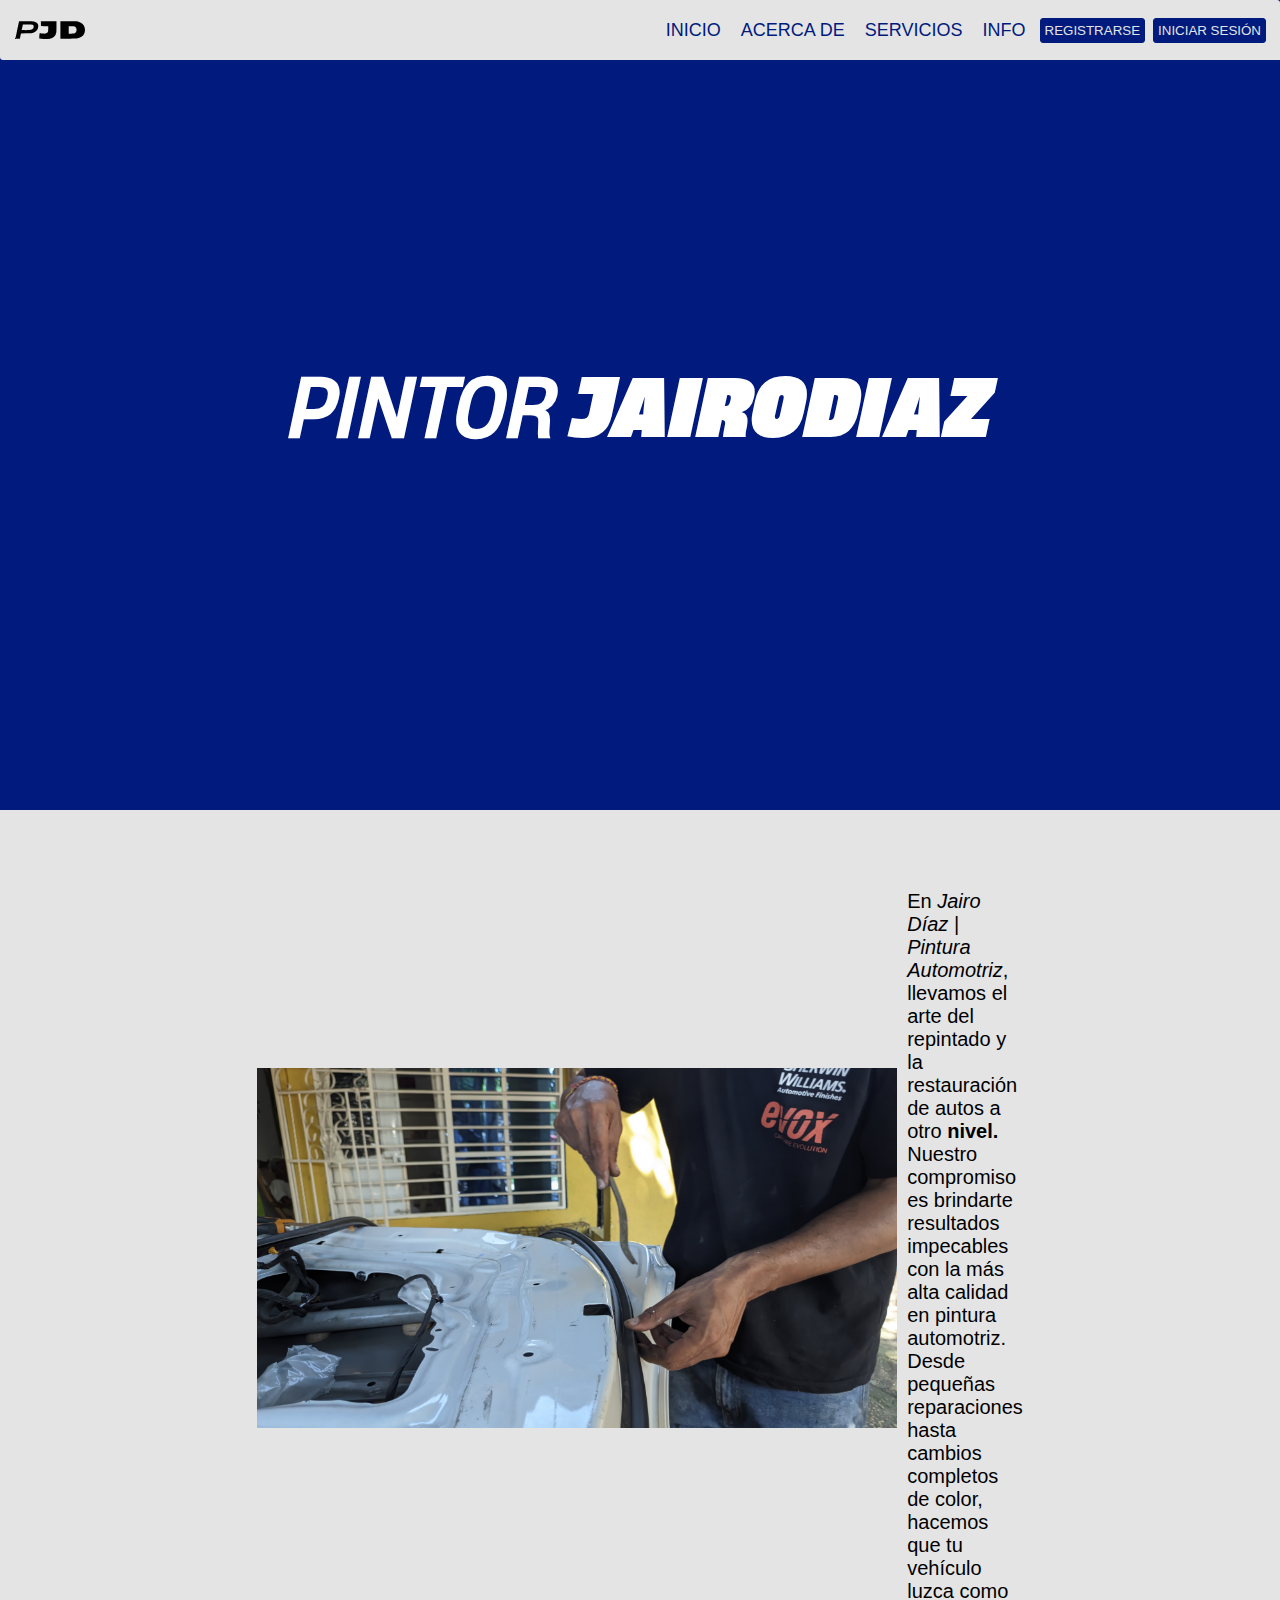
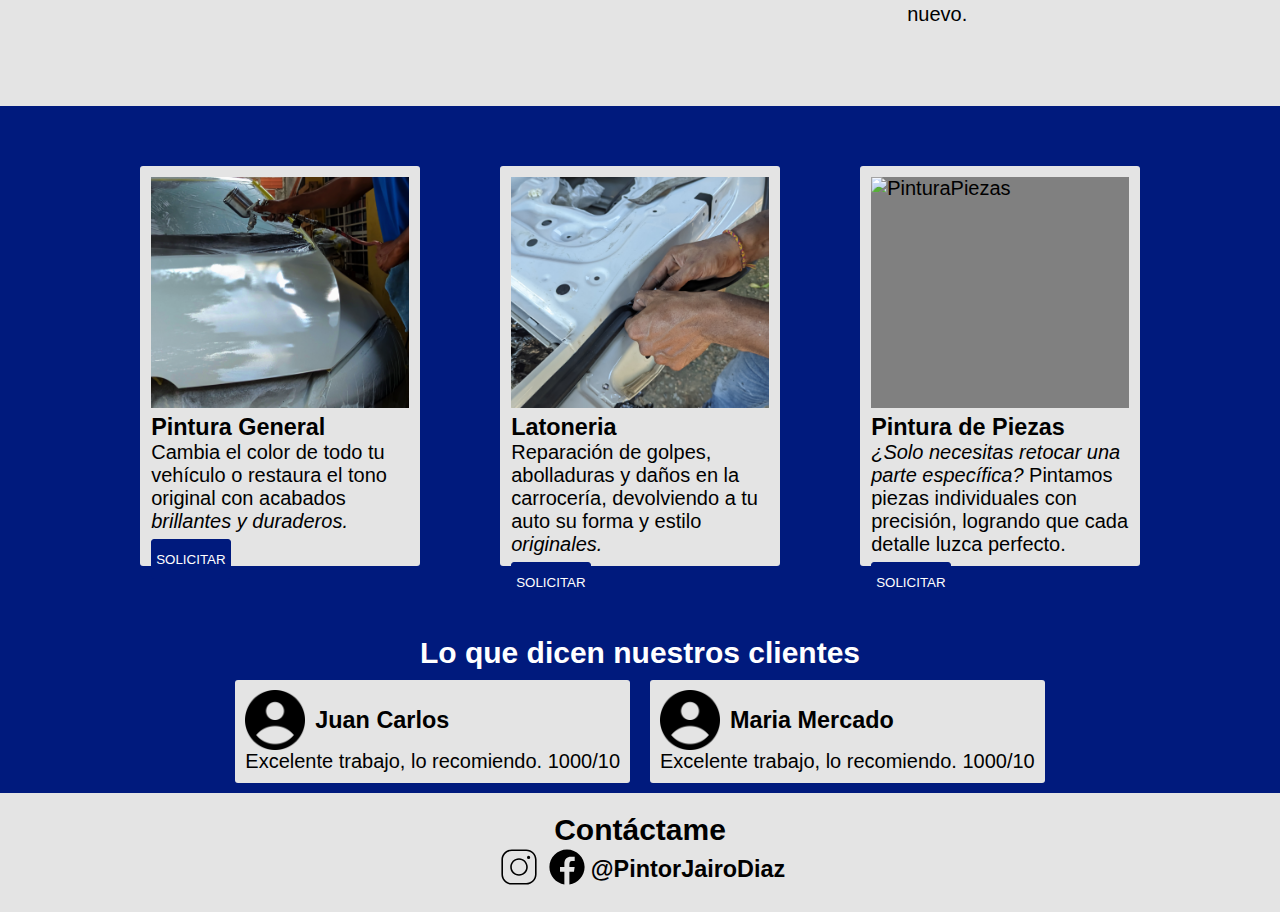
==== commit 5e00f73e: "whatsapp" ====
--- a/index.html
+++ b/index.html
@@ -38,21 +38,21 @@
             <img src="imgs/pintura-general.png" alt="PinturaGeneral">
             <h3>Pintura General</h3>
             <p>Cambia el color de todo tu vehículo o restaura el tono original con acabados <i>brillantes y duraderos.</i></p>
-            <button type="button">SOLICITAR</button>
+            <a href="https://wa.me/+573005029737"><button type="button">SOLICITAR</button></a>
         </div>
 
         <div id="latoneria" class="servicios-cap">
             <img src="imgs/latoneria2.jpg" alt="Latoneria">
             <h3>Latoneria</h3>
             <p>Reparación de golpes, abolladuras y daños en la carrocería, devolviendo a tu auto su forma y estilo <i>originales.</i></p>
-            <button type="button">SOLICITAR</button>
+            <a href="https://wa.me/+573005029737"><button type="button">SOLICITAR</button></a>
         </div>
 
         <div id="pintura-piezas" class="servicios-cap">
             <img src="imgs/pintura-piezas.png" alt="PinturaPiezas">
             <h3>Pintura de Piezas</h3>
             <p><i>¿Solo necesitas retocar una parte específica?</i> Pintamos piezas individuales con precisión, logrando que cada detalle luzca perfecto.</p>
-            <button type="button">SOLICITAR</button>
+            <a href="https://wa.me/+573005029737"><button type="button">SOLICITAR</button></a>
         </div>
         
     </section>
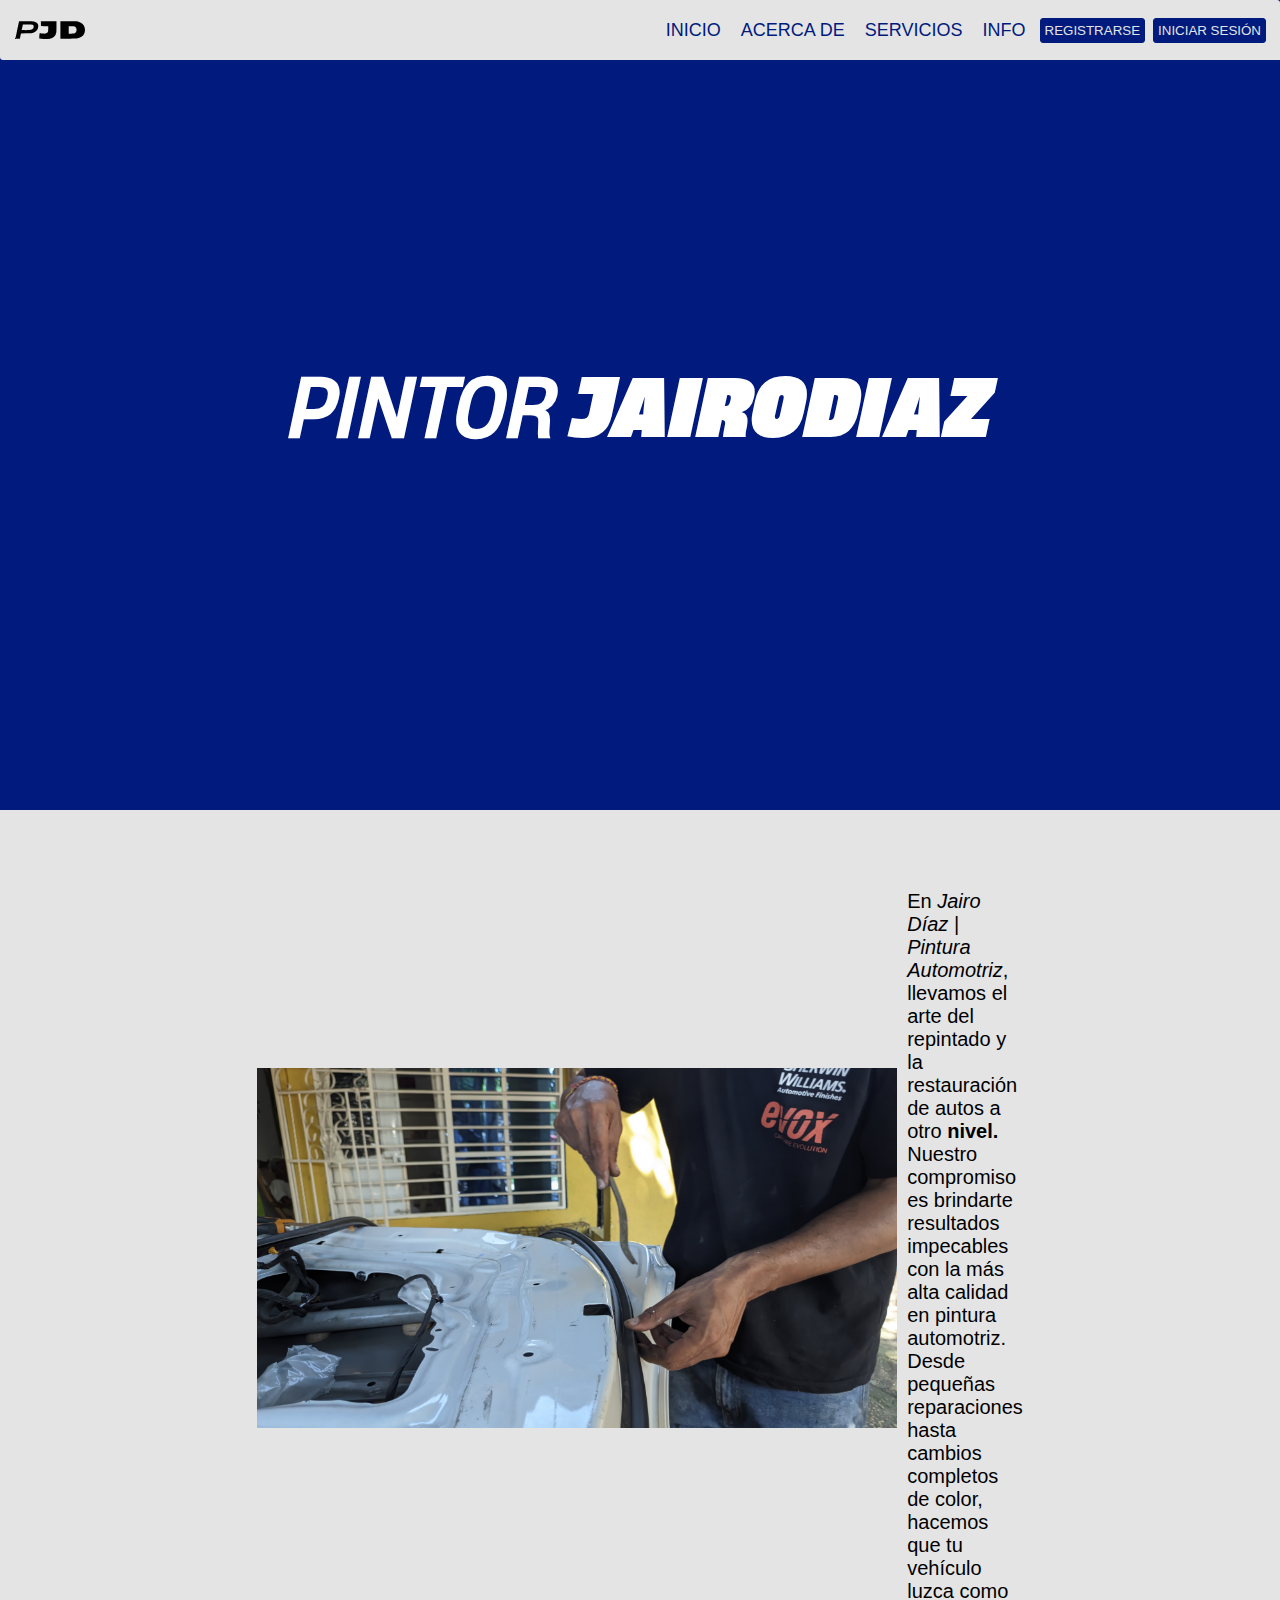
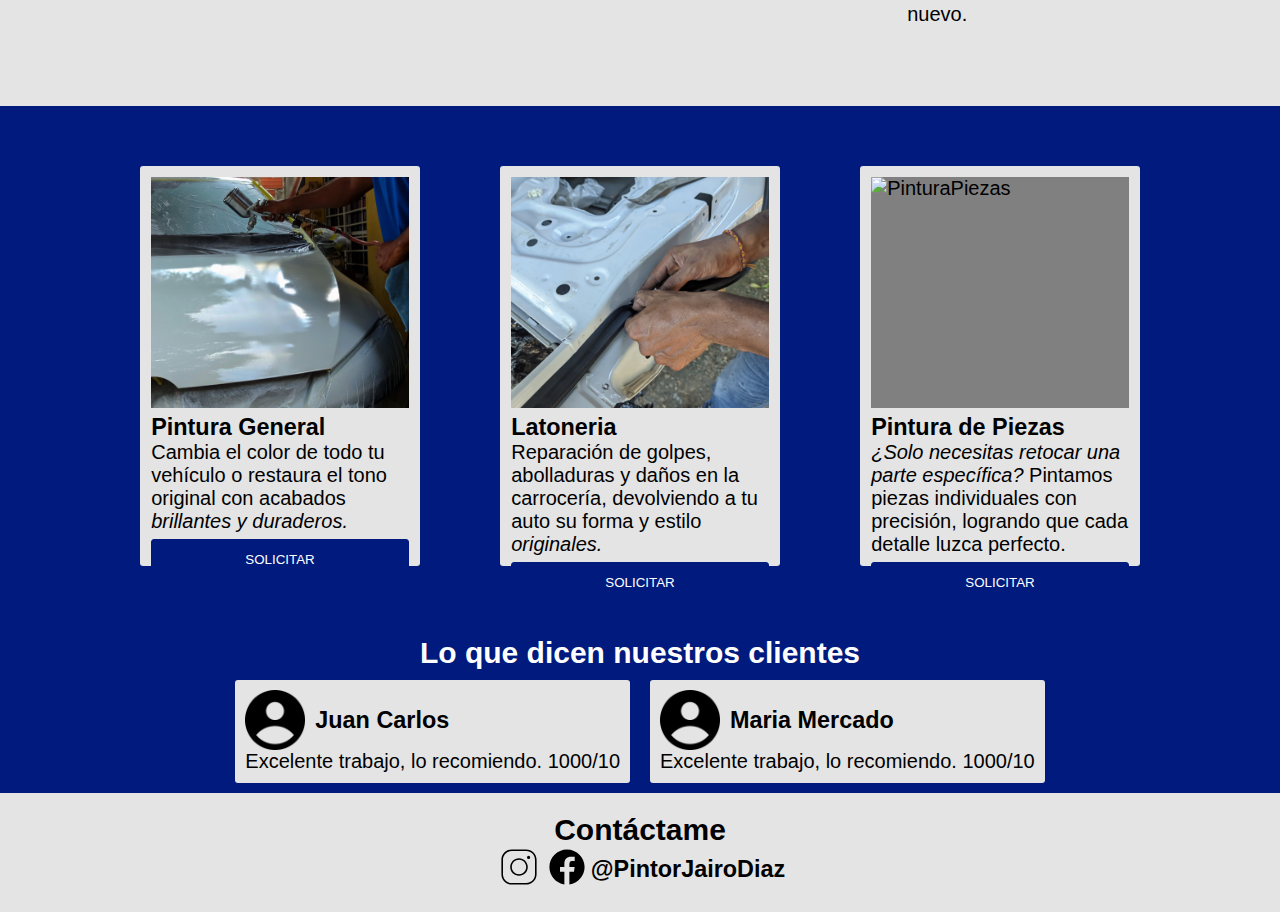
==== commit 3c289435: "nuevapestana-wame" ====
--- a/index.html
+++ b/index.html
@@ -38,21 +38,21 @@
             <img src="imgs/pintura-general.png" alt="PinturaGeneral">
             <h3>Pintura General</h3>
             <p>Cambia el color de todo tu vehículo o restaura el tono original con acabados <i>brillantes y duraderos.</i></p>
-            <a href="https://wa.me/+573005029737"><button type="button">SOLICITAR</button></a>
+            <a href="https://wa.me/+573005029737" target="_blank"><button type="button">SOLICITAR</button></a>
         </div>
 
         <div id="latoneria" class="servicios-cap">
             <img src="imgs/latoneria2.jpg" alt="Latoneria">
             <h3>Latoneria</h3>
             <p>Reparación de golpes, abolladuras y daños en la carrocería, devolviendo a tu auto su forma y estilo <i>originales.</i></p>
-            <a href="https://wa.me/+573005029737"><button type="button">SOLICITAR</button></a>
+            <a href="https://wa.me/+573005029737" target="_blank"><button type="button">SOLICITAR</button></a>
         </div>
 
         <div id="pintura-piezas" class="servicios-cap">
             <img src="imgs/pintura-piezas.png" alt="PinturaPiezas">
             <h3>Pintura de Piezas</h3>
             <p><i>¿Solo necesitas retocar una parte específica?</i> Pintamos piezas individuales con precisión, logrando que cada detalle luzca perfecto.</p>
-            <a href="https://wa.me/+573005029737"><button type="button">SOLICITAR</button></a>
+            <a href="https://wa.me/+573005029737" target="_blank"><button type="button">SOLICITAR</button></a>
         </div>
         
     </section>
--- a/styles.css
+++ b/styles.css
@@ -157,6 +157,11 @@
     background-color: gray;
 }
 
+#servicios .servicios-cap a{
+    text-decoration: none;
+    width: 100%;
+}
+
 #servicios .servicios-cap button{
     width: 100%;
     padding: 0.3em;
